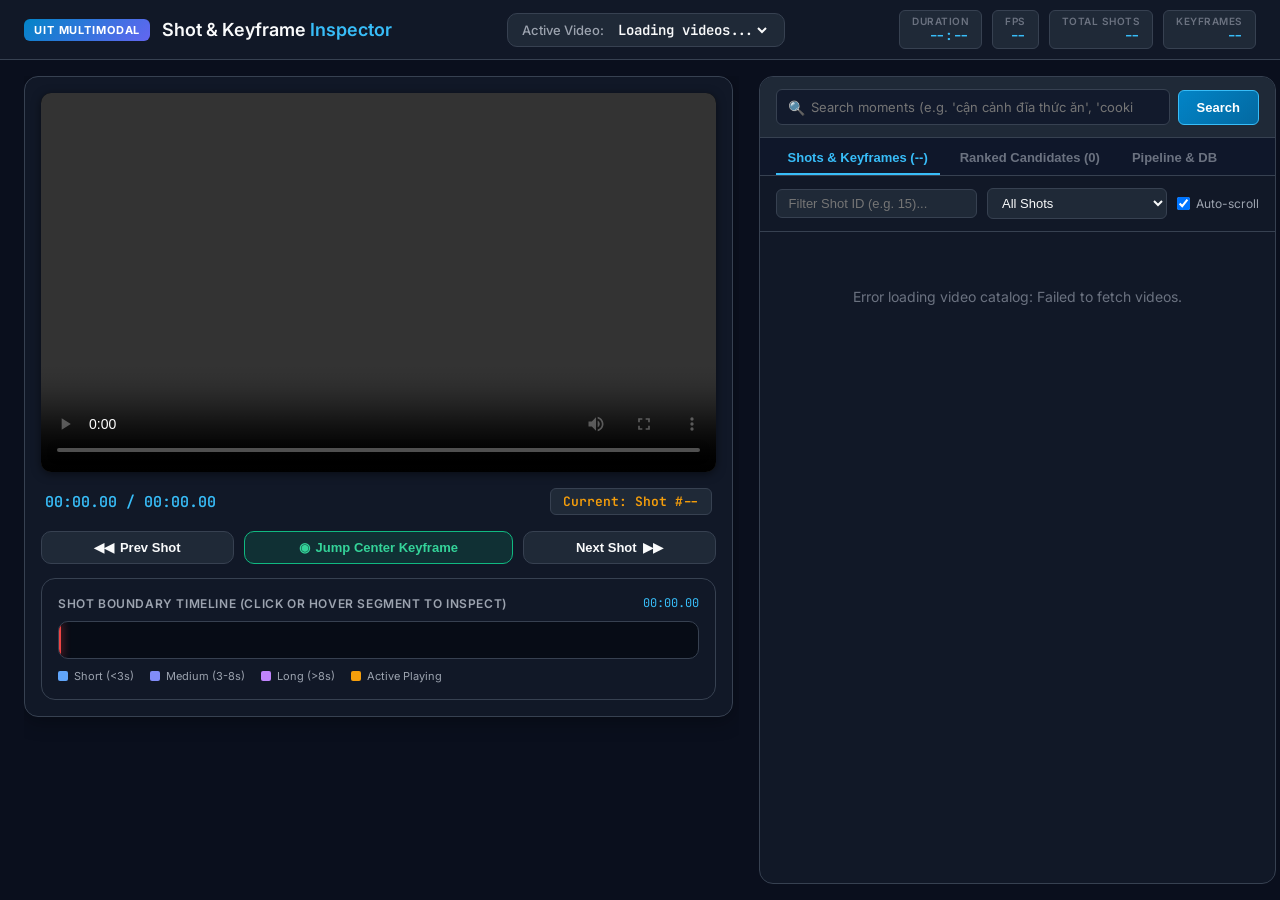
==== src/ui/static/index.html @ a97e5a0b "feat(pipeline): implement fault-tolerant checkpointing and modular architecture refactoring" ====
<!DOCTYPE html>
<html lang="en">
<head>
    <meta charset="UTF-8">
    <meta name="viewport" content="width=device-width, initial-scale=1.0">
    <title>Shot & Keyframe Debug Inspector - UIT Multimodal Retrieval</title>
    <link rel="preconnect" href="https://fonts.googleapis.com">
    <link rel="preconnect" href="https://fonts.gstatic.com" crossorigin>
    <link href="https://fonts.googleapis.com/css2?family=Inter:wght@400;500;600;700&family=JetBrains+Mono:wght@400;600&display=swap" rel="stylesheet">
    <link rel="stylesheet" href="style.css?v=2">
</head>
<body>
    <!-- Top Header Bar -->
    <header class="app-header">
        <div class="header-left">
            <div class="logo-badge">UIT MULTIMODAL</div>
            <h1>Shot & Keyframe <span>Inspector</span></h1>
        </div>
        <div class="header-center">
            <div class="select-wrapper">
                <label for="videoSelect">Active Video:</label>
                <select id="videoSelect">
                    <option value="" disabled selected>Loading videos...</option>
                </select>
            </div>
        </div>
        <div class="header-right" id="videoStats">
            <div class="stat-badge">
                <span class="label">Duration</span>
                <span class="val" id="statDuration">--:--</span>
            </div>
            <div class="stat-badge">
                <span class="label">FPS</span>
                <span class="val" id="statFps">--</span>
            </div>
            <div class="stat-badge">
                <span class="label">Total Shots</span>
                <span class="val" id="statShots">--</span>
            </div>
            <div class="stat-badge">
                <span class="label">Keyframes</span>
                <span class="val" id="statKeyframes">--</span>
            </div>
        </div>
    </header>

    <!-- Main Workspace -->
    <main class="app-main">
        <!-- Left Pane: Video Player & Timeline -->
        <section class="player-pane">
            <div class="player-card">
                <div class="video-container">
                    <video id="videoPlayer" controls preload="metadata" playsinline>
                        <p>Your browser does not support HTML5 video.</p>
                    </video>
                </div>

                <div class="player-meta">
                    <div class="time-display" id="timeDisplay">00:00.00 / 00:00.00</div>
                    <div class="current-shot-badge" id="currentShotBadge">Current: Shot #--</div>
                </div>

                <!-- Navigation Quick Controls -->
                <div class="quick-nav-bar">
                    <button class="nav-btn" id="btnPrevShot" title="Go to previous shot">
                        <span>&#9664;&#9664;</span> Prev Shot
                    </button>
                    <button class="nav-btn accent-btn" id="btnJumpCenter" title="Jump to center keyframe of current shot">
                        <span>&#9673;</span> Jump Center Keyframe
                    </button>
                    <button class="nav-btn" id="btnNextShot" title="Go to next shot">
                        Next Shot <span>&#9654;&#9654;</span>
                    </button>
                </div>

                <!-- Interactive Shot Timeline Section -->
                <div class="timeline-container">
                    <div class="timeline-header">
                        <span class="timeline-title">Shot Boundary Timeline (Click or Hover segment to inspect)</span>
                        <span class="timeline-time" id="timelineHoverTime">00:00.00</span>
                    </div>
                    <div class="timeline-track" id="shotTimeline">
                        <!-- Shot segments generated by JavaScript -->
                        <div class="timeline-cursor" id="timelineCursor"></div>
                    </div>
                    <div class="timeline-legend">
                        <div class="legend-item"><span class="legend-dot color-short"></span> Short (&lt;3s)</div>
                        <div class="legend-item"><span class="legend-dot color-med"></span> Medium (3-8s)</div>
                        <div class="legend-item"><span class="legend-dot color-long"></span> Long (&gt;8s)</div>
                        <div class="legend-item"><span class="legend-dot color-active"></span> Active Playing</div>
                    </div>
                </div>
            </div>
        </section>

        <!-- Right Pane: Shot & Keyframe List / Ranked Candidates -->
        <section class="inspector-pane">
            <!-- Visual Search Bar -->
            <div class="search-query-container">
                <form id="searchForm" class="search-query-form" onsubmit="event.preventDefault();">
                    <div class="search-query-input-wrap">
                        <span class="search-query-icon">&#128269;</span>
                        <input type="text" id="queryInput" placeholder="Search moments (e.g. 'cận cảnh đĩa thức ăn', 'cooking food')...">
                        <button type="button" id="btnClearQuery" class="btn-clear-query" title="Clear query" style="display: none;">&#10005;</button>
                    </div>
                    <button type="submit" id="btnSearch" class="btn-search-submit">Search</button>
                </form>
            </div>

            <!-- View Switcher Tabs -->
            <div class="pane-mode-tabs">
                <button type="button" class="tab-btn active" id="tabShots">Shots &amp; Keyframes (<span id="tabShotCount">--</span>)</button>
                <button type="button" class="tab-btn" id="tabResults">Ranked Candidates (<span id="tabResultCount">0</span>)</button>
                <button type="button" class="tab-btn" id="tabCheckpoints">Pipeline &amp; DB</button>
            </div>

            <div class="inspector-controls" id="shotControls">
                <div class="search-box">
                    <input type="text" id="shotSearch" placeholder="Filter Shot ID (e.g. 15)...">
                </div>
                <div class="filter-box">
                    <select id="shotFilter">
                        <option value="all">All Shots</option>
                        <option value="short">Short (&lt;3s)</option>
                        <option value="medium">Medium (3-8s)</option>
                        <option value="long">Long (&gt;8s)</option>
                        <option value="multi-kf">Multiple Keyframes (&gt;1)</option>
                    </select>
                </div>
                <div class="auto-scroll-toggle">
                    <label>
                        <input type="checkbox" id="chkAutoScroll" checked>
                        <span>Auto-scroll</span>
                    </label>
                </div>
            </div>

            <!-- Scrollable Cards Container for Shots -->
            <div class="shot-list" id="shotList">
                <div class="loading-state" id="loadingState">Loading shot metadata and keyframes...</div>
            </div>

            <!-- Scrollable Cards Container for Ranked Search Candidates -->
            <div class="candidate-list" id="candidateList" style="display: none;">
                <div class="empty-candidate-state" id="emptyCandidateState">Enter a natural language query above and click Search to retrieve top-ranked moments.</div>
            </div>

            <!-- Scrollable Container for Pipeline Checkpoints & Database Matrix -->
            <div class="checkpoint-pane" id="checkpointPane" style="display: none;">
                <div class="db-summary-cards">
                    <div class="db-stat-card">
                        <span class="db-stat-num" id="dbTotalVideos">0</span>
                        <span class="db-stat-label">Videos</span>
                    </div>
                    <div class="db-stat-card">
                        <span class="db-stat-num" id="dbTotalShots">0</span>
                        <span class="db-stat-label">Shots</span>
                    </div>
                    <div class="db-stat-card">
                        <span class="db-stat-num" id="dbTotalKeyframes">0</span>
                        <span class="db-stat-label">Keyframes</span>
                    </div>
                </div>

                <div class="checkpoint-header-row">
                    <div class="db-table-title">Pipeline Checkpoints Matrix</div>
                    <button type="button" class="btn-refresh-db" id="btnRefreshDb">&#8635; Refresh</button>
                </div>

                <div class="checkpoint-table-wrap">
                    <table class="checkpoint-table" id="checkpointTable">
                        <thead>
                            <tr>
                                <th>Video ID</th>
                                <th>Shots</th>
                                <th>Keyframes</th>
                                <th>Visual</th>
                                <th>Speech</th>
                                <th>OCR</th>
                            </tr>
                        </thead>
                        <tbody id="checkpointTableBody">
                            <tr><td colspan="6" style="text-align: center; color: var(--text-dim); padding: 24px;">Loading database checkpoints...</td></tr>
                        </tbody>
                    </table>
                </div>
            </div>
        </section>
    </main>

    <!-- Tooltip Element for Timeline -->
    <div class="timeline-tooltip" id="timelineTooltip"></div>

    <script src="app.js?v=2"></script>
</body>
</html>
---- src/ui/static/style.css ----
:root {
    --bg-page: #0a0f1d;
    --bg-surface: #111827;
    --bg-card: #1f2937;
    --bg-card-hover: #283548;
    --border-color: #374151;
    --border-subtle: #1f2937;
    
    --text-main: #f9fafb;
    --text-muted: #9ca3af;
    --text-dim: #6b7280;
    
    --accent: #38bdf8;
    --accent-glow: rgba(56, 189, 248, 0.25);
    --accent-dark: #0284c7;
    
    --color-center: #10b981;
    --color-dynamic: #6366f1;
    --color-active: #f59e0b;
    
    --color-short: #60a5fa;
    --color-med: #818cf8;
    --color-long: #c084fc;
    
    --radius-sm: 6px;
    --radius-md: 10px;
    --radius-lg: 14px;
    
    --font-sans: 'Inter', -apple-system, BlinkMacSystemFont, "Segoe UI", Roboto, sans-serif;
    --font-mono: 'JetBrains Mono', Consolas, monospace;
}

* {
    box-sizing: border-box;
    margin: 0;
    padding: 0;
}

html, body {
    height: 100vh;
    max-height: 100vh;
    overflow: hidden;
    font-family: var(--font-sans);
    background-color: var(--bg-page);
    color: var(--text-main);
}

body {
    display: flex;
    flex-direction: column;
}

/* Header */
.app-header {
    background-color: var(--bg-surface);
    border-bottom: 1px solid var(--border-color);
    padding: 0 24px;
    height: 60px;
    flex-shrink: 0;
    display: flex;
    justify-content: space-between;
    align-items: center;
    gap: 16px;
    z-index: 50;
    backdrop-filter: blur(8px);
}

.header-left {
    display: flex;
    align-items: center;
    gap: 12px;
}

.logo-badge {
    background: linear-gradient(135deg, var(--accent-dark), var(--color-dynamic));
    color: #ffffff;
    font-size: 11px;
    font-weight: 700;
    letter-spacing: 0.08em;
    padding: 4px 10px;
    border-radius: var(--radius-sm);
    text-transform: uppercase;
}

.header-left h1 {
    font-size: 18px;
    font-weight: 600;
    color: var(--text-main);
}

.header-left h1 span {
    color: var(--accent);
}

.header-center .select-wrapper {
    display: flex;
    align-items: center;
    gap: 10px;
    background-color: var(--bg-card);
    border: 1px solid var(--border-color);
    padding: 6px 14px;
    border-radius: var(--radius-md);
}

.header-center label {
    font-size: 13px;
    color: var(--text-muted);
    font-weight: 500;
}

.header-center select {
    background: transparent;
    border: none;
    color: var(--text-main);
    font-family: var(--font-mono);
    font-size: 14px;
    font-weight: 600;
    outline: none;
    cursor: pointer;
}

.header-center select option {
    background-color: var(--bg-surface);
    color: var(--text-main);
}

.header-right {
    display: flex;
    align-items: center;
    gap: 10px;
}

.stat-badge {
    display: flex;
    flex-direction: column;
    align-items: flex-end;
    background-color: var(--bg-card);
    border: 1px solid var(--border-color);
    padding: 4px 12px;
    border-radius: var(--radius-sm);
}

.stat-badge .label {
    font-size: 10px;
    text-transform: uppercase;
    letter-spacing: 0.05em;
    color: var(--text-dim);
    font-weight: 600;
}

.stat-badge .val {
    font-family: var(--font-mono);
    font-size: 13px;
    font-weight: 700;
    color: var(--accent);
}

/* Main Layout */
.app-main {
    flex: 1 1 auto;
    display: grid;
    grid-template-columns: 58% 42%;
    gap: 20px;
    padding: 16px 24px;
    max-width: 1800px;
    margin: 0 auto;
    width: 100%;
    min-height: 0;
    height: calc(100vh - 60px);
    max-height: calc(100vh - 60px);
    overflow: hidden;
}

/* Left Pane: Player & Timeline */
.player-pane {
    display: flex;
    flex-direction: column;
    gap: 16px;
    min-height: 0;
    height: 100%;
    max-height: 100%;
    overflow-y: auto;
    padding-right: 6px;
}

.player-card {
    background-color: var(--bg-surface);
    border: 1px solid var(--border-color);
    border-radius: var(--radius-lg);
    padding: 16px;
    display: flex;
    flex-direction: column;
    gap: 14px;
    box-shadow: 0 4px 20px rgba(0, 0, 0, 0.3);
}

.video-container {
    position: relative;
    width: 100%;
    background-color: #000000;
    border-radius: var(--radius-md);
    overflow: hidden;
    aspect-ratio: 16 / 9;
    box-shadow: 0 2px 10px rgba(0, 0, 0, 0.5);
}

.video-container video {
    width: 100%;
    height: 100%;
    display: block;
    object-fit: contain;
}

.player-meta {
    display: flex;
    justify-content: space-between;
    align-items: center;
    padding: 2px 4px;
}

.time-display {
    font-family: var(--font-mono);
    font-size: 15px;
    font-weight: 600;
    color: var(--accent);
}

.current-shot-badge {
    background: var(--bg-card);
    border: 1px solid var(--border-color);
    padding: 4px 12px;
    border-radius: var(--radius-sm);
    font-size: 13px;
    font-weight: 600;
    color: var(--color-active);
    font-family: var(--font-mono);
}

/* Quick Navigation Bar */
.quick-nav-bar {
    display: grid;
    grid-template-columns: 1fr 1.4fr 1fr;
    gap: 10px;
}

.nav-btn {
    background-color: var(--bg-card);
    border: 1px solid var(--border-color);
    color: var(--text-main);
    padding: 8px 14px;
    border-radius: var(--radius-md);
    font-size: 13px;
    font-weight: 600;
    cursor: pointer;
    transition: all 0.2s ease;
    display: flex;
    align-items: center;
    justify-content: center;
    gap: 6px;
}

.nav-btn:hover {
    background-color: var(--bg-card-hover);
    border-color: var(--accent);
    color: var(--accent);
}

.nav-btn.accent-btn {
    background: rgba(16, 185, 129, 0.15);
    border-color: var(--color-center);
    color: #34d399;
}

.nav-btn.accent-btn:hover {
    background: rgba(16, 185, 129, 0.25);
    color: #6ee7b7;
}

/* Interactive Timeline */
.timeline-container {
    background-color: var(--bg-surface);
    border: 1px solid var(--border-color);
    border-radius: var(--radius-lg);
    padding: 16px;
    display: flex;
    flex-direction: column;
    gap: 10px;
}

.timeline-header {
    display: flex;
    justify-content: space-between;
    align-items: center;
}

.timeline-title {
    font-size: 12px;
    font-weight: 600;
    text-transform: uppercase;
    letter-spacing: 0.05em;
    color: var(--text-muted);
}

.timeline-time {
    font-family: var(--font-mono);
    font-size: 12px;
    color: var(--accent);
}

.timeline-track {
    position: relative;
    width: 100%;
    height: 38px;
    background-color: #070c16;
    border-radius: var(--radius-md);
    overflow: hidden;
    display: flex;
    border: 1px solid var(--border-color);
    cursor: pointer;
}

.timeline-segment {
    height: 100%;
    border-right: 1px solid rgba(0, 0, 0, 0.4);
    transition: filter 0.15s ease, transform 0.15s ease;
}

.timeline-segment:hover {
    filter: brightness(1.6);
}

.timeline-segment.short {
    background-color: var(--color-short);
}

.timeline-segment.med {
    background-color: var(--color-med);
}

.timeline-segment.long {
    background-color: var(--color-long);
}

.timeline-segment.active {
    background-color: var(--color-active) !important;
    box-shadow: inset 0 0 8px rgba(0, 0, 0, 0.5);
}

.timeline-cursor {
    position: absolute;
    top: 0;
    bottom: 0;
    left: 0;
    width: 2px;
    background-color: #ef4444;
    box-shadow: 0 0 8px #ef4444;
    pointer-events: none;
    z-index: 10;
    transform: translateX(0);
    transition: left 0.05s linear;
}

.timeline-legend {
    display: flex;
    gap: 16px;
    flex-wrap: wrap;
    font-size: 11px;
    color: var(--text-muted);
}

.legend-item {
    display: flex;
    align-items: center;
    gap: 6px;
}

.legend-dot {
    width: 10px;
    height: 10px;
    border-radius: 2px;
}

.legend-dot.color-short { background-color: var(--color-short); }
.legend-dot.color-med { background-color: var(--color-med); }
.legend-dot.color-long { background-color: var(--color-long); }
.legend-dot.color-active { background-color: var(--color-active); }

/* Right Pane: Shot & Keyframe Inspector */
.inspector-pane {
    display: flex;
    flex-direction: column;
    min-height: 0;
    height: 100%;
    max-height: 100%;
    background-color: var(--bg-surface);
    border: 1px solid var(--border-color);
    border-radius: var(--radius-lg);
    overflow: hidden;
}

.inspector-controls {
    padding: 12px 16px;
    background-color: var(--bg-surface);
    border-bottom: 1px solid var(--border-color);
    display: flex;
    flex-wrap: wrap;
    gap: 10px;
    align-items: center;
    flex-shrink: 0;
}

.search-box {
    flex: 1;
    min-width: 150px;
}

.search-box input {
    width: 100%;
    background-color: var(--bg-card);
    border: 1px solid var(--border-color);
    color: var(--text-main);
    padding: 6px 12px;
    border-radius: var(--radius-sm);
    font-size: 13px;
    outline: none;
}

.search-box input:focus {
    border-color: var(--accent);
}

.filter-box select {
    background-color: var(--bg-card);
    border: 1px solid var(--border-color);
    color: var(--text-main);
    padding: 6px 10px;
    border-radius: var(--radius-sm);
    font-size: 13px;
    outline: none;
    cursor: pointer;
}

.auto-scroll-toggle {
    font-size: 12px;
    color: var(--text-muted);
    display: flex;
    align-items: center;
}

.auto-scroll-toggle label {
    display: flex;
    align-items: center;
    gap: 6px;
    cursor: pointer;
}

/* Shot Cards List */
.shot-list {
    flex: 1 1 0;
    min-height: 0;
    height: 100%;
    overflow-y: auto;
    overflow-x: hidden;
    padding: 16px;
    display: flex;
    flex-direction: column;
    gap: 12px;
}

/* Dedicated Custom Scrollbars */
.shot-list::-webkit-scrollbar,
.player-pane::-webkit-scrollbar {
    width: 8px;
}

.shot-list::-webkit-scrollbar-track,
.player-pane::-webkit-scrollbar-track {
    background: #0b1120;
    border-radius: 4px;
}

.shot-list::-webkit-scrollbar-thumb,
.player-pane::-webkit-scrollbar-thumb {
    background: #334155;
    border-radius: 4px;
}

.shot-list::-webkit-scrollbar-thumb:hover,
.player-pane::-webkit-scrollbar-thumb:hover {
    background: var(--accent-dark);
}

.shot-card {
    background-color: var(--bg-card);
    border: 1px solid var(--border-color);
    border-radius: var(--radius-md);
    padding: 12px;
    display: flex;
    flex-direction: column;
    gap: 10px;
    transition: all 0.2s ease;
}

.shot-card:hover {
    background-color: var(--bg-card-hover);
    border-color: rgba(56, 189, 248, 0.4);
}

.shot-card.active {
    background-color: #172554;
    border: 1.5px solid var(--accent);
    box-shadow: 0 0 16px var(--accent-glow);
}

.shot-card-header {
    display: flex;
    justify-content: space-between;
    align-items: center;
    cursor: pointer;
}

.shot-id-tag {
    display: flex;
    align-items: center;
    gap: 8px;
}

.shot-badge {
    background-color: #1e3a8a;
    color: #93c5fd;
    font-size: 12px;
    font-weight: 700;
    font-family: var(--font-mono);
    padding: 2px 8px;
    border-radius: var(--radius-sm);
}

.shot-card.active .shot-badge {
    background-color: var(--accent);
    color: #030712;
}

.shot-time {
    font-family: var(--font-mono);
    font-size: 13px;
    color: var(--text-main);
    font-weight: 600;
}

.shot-duration {
    font-size: 12px;
    color: var(--text-dim);
    font-family: var(--font-mono);
}

.shot-card.active .shot-duration {
    color: #93c5fd;
}

/* Keyframes Grid inside Shot Card */
.keyframes-grid {
    display: grid;
    grid-template-columns: repeat(auto-fill, minmax(130px, 1fr));
    gap: 10px;
}

.keyframe-item {
    background-color: #0f172a;
    border: 1px solid var(--border-color);
    border-radius: var(--radius-sm);
    overflow: hidden;
    display: flex;
    flex-direction: column;
    cursor: pointer;
    transition: all 0.2s ease;
}

.keyframe-item:hover {
    transform: translateY(-2px);
    border-color: var(--accent);
    box-shadow: 0 4px 12px rgba(0, 0, 0, 0.4);
}

.kf-thumb-wrap {
    width: 100%;
    aspect-ratio: 16 / 9;
    background-color: #000;
    overflow: hidden;
    position: relative;
}

.kf-thumb-wrap img {
    width: 100%;
    height: 100%;
    object-fit: cover;
    transition: transform 0.25s ease;
}

.keyframe-item:hover .kf-thumb-wrap img {
    transform: scale(1.06);
}

.kf-type-tag {
    position: absolute;
    top: 4px;
    right: 4px;
    font-size: 9px;
    font-weight: 700;
    padding: 2px 5px;
    border-radius: 3px;
    text-transform: uppercase;
    letter-spacing: 0.05em;
}

.kf-type-tag.center {
    background-color: var(--color-center);
    color: #022c22;
}

.kf-type-tag.dynamic {
    background-color: var(--color-dynamic);
    color: #ffffff;
}

.kf-details {
    padding: 6px 8px;
    display: flex;
    flex-direction: column;
    gap: 2px;
}

.kf-time {
    font-family: var(--font-mono);
    font-size: 11px;
    font-weight: 700;
    color: var(--accent);
}

.kf-blur {
    font-size: 10px;
    color: var(--text-dim);
}

/* Floating Tooltip */
.timeline-tooltip {
    position: fixed;
    background: #0f172a;
    border: 1px solid var(--accent);
    color: #ffffff;
    padding: 6px 12px;
    border-radius: var(--radius-sm);
    font-size: 12px;
    font-family: var(--font-mono);
    pointer-events: none;
    z-index: 1000;
    opacity: 0;
    transition: opacity 0.15s ease;
    box-shadow: 0 4px 15px rgba(0, 0, 0, 0.5);
    white-space: nowrap;
}

.loading-state {
    text-align: center;
    color: var(--text-dim);
    padding: 40px;
    font-size: 14px;
}

/* ==========================================================================
   Visual Search & Ranked Candidates Styling
   ========================================================================== */

.search-query-container {
    padding: 12px 16px;
    background: var(--bg-card);
    border-bottom: 1px solid var(--border-color);
}

.search-query-form {
    display: flex;
    gap: 8px;
    align-items: center;
}

.search-query-input-wrap {
    position: relative;
    flex: 1;
    display: flex;
    align-items: center;
}

.search-query-icon {
    position: absolute;
    left: 12px;
    color: var(--text-dim);
    font-size: 14px;
    pointer-events: none;
}

#queryInput {
    width: 100%;
    background: rgba(15, 23, 42, 0.8);
    border: 1px solid var(--border-color);
    border-radius: var(--radius-sm);
    color: var(--text-main);
    padding: 9px 36px 9px 34px;
    font-size: 13px;
    font-family: var(--font-main);
    transition: all 0.2s ease;
}

#queryInput:focus {
    outline: none;
    border-color: var(--accent);
    box-shadow: 0 0 0 3px rgba(56, 189, 248, 0.15);
    background: #0f172a;
}

.btn-clear-query {
    position: absolute;
    right: 10px;
    background: none;
    border: none;
    color: var(--text-dim);
    cursor: pointer;
    font-size: 12px;
    padding: 2px 6px;
    border-radius: 4px;
}

.btn-clear-query:hover {
    color: #ffffff;
    background: rgba(255, 255, 255, 0.1);
}

.btn-search-submit {
    background: linear-gradient(135deg, #0284c7 0%, #0369a1 100%);
    border: 1px solid #38bdf8;
    color: #ffffff;
    padding: 9px 18px;
    border-radius: var(--radius-sm);
    font-size: 13px;
    font-weight: 600;
    cursor: pointer;
    transition: all 0.2s ease;
    white-space: nowrap;
}

.btn-search-submit:hover {
    background: linear-gradient(135deg, #38bdf8 0%, #0284c7 100%);
    box-shadow: 0 0 12px rgba(56, 189, 248, 0.35);
}

.btn-search-submit:disabled {
    opacity: 0.5;
    cursor: not-allowed;
}

/* Tabs */
.pane-mode-tabs {
    display: flex;
    background: #0f172a;
    border-bottom: 1px solid var(--border-color);
    padding: 4px 16px 0;
    gap: 8px;
}

.tab-btn {
    background: transparent;
    border: none;
    border-bottom: 2px solid transparent;
    color: var(--text-dim);
    padding: 8px 12px;
    font-size: 13px;
    font-weight: 600;
    cursor: pointer;
    transition: all 0.2s ease;
}

.tab-btn:hover {
    color: var(--text-main);
}

.tab-btn.active {
    color: var(--accent);
    border-bottom-color: var(--accent);
}

/* Candidate List */
.candidate-list {
    flex: 1 1 0;
    min-height: 0;
    overflow-y: auto;
    overflow-x: hidden;
    padding: 16px;
    display: flex;
    flex-direction: column;
    gap: 12px;
}

.candidate-list::-webkit-scrollbar {
    width: 8px;
}

.candidate-list::-webkit-scrollbar-track {
    background: #0b1120;
    border-radius: 4px;
}

.candidate-list::-webkit-scrollbar-thumb {
    background: #334155;
    border-radius: 4px;
}

.candidate-list::-webkit-scrollbar-thumb:hover {
    background: var(--accent-dark);
}

.empty-candidate-state {
    text-align: center;
    color: var(--text-dim);
    padding: 48px 24px;
    font-size: 14px;
    line-height: 1.6;
}

/* Candidate Card */
.candidate-card {
    flex-shrink: 0;
    background: var(--bg-card);
    border: 1px solid var(--border-color);
    border-radius: var(--radius-md);
    padding: 12px;
    display: grid;
    grid-template-columns: 140px 1fr;
    gap: 14px;
    cursor: pointer;
    transition: all 0.2s cubic-bezier(0.4, 0, 0.2, 1);
    position: relative;
    overflow: hidden;
    min-height: 92px;
}

.candidate-card:hover {
    border-color: var(--accent);
    transform: translateY(-2px);
    box-shadow: 0 6px 20px rgba(0, 0, 0, 0.4);
    background: #1e293b;
}

.candidate-card.active {
    border-color: var(--color-active);
    background: rgba(34, 197, 94, 0.08);
    box-shadow: 0 0 16px rgba(34, 197, 94, 0.2);
}

.candidate-thumb-box {
    position: relative;
    width: 140px;
    height: 78px;
    min-width: 140px;
    min-height: 78px;
    flex-shrink: 0;
    border-radius: var(--radius-sm);
    overflow: hidden;
    background: #000000;
    display: flex;
    align-items: center;
    justify-content: center;
}

.candidate-thumb-box img {
    width: 100%;
    height: 100%;
    object-fit: cover;
    display: block;
}

.candidate-thumb-placeholder {
    color: var(--text-dim);
    font-size: 11px;
    font-family: var(--font-mono);
}

.candidate-rank-pill {
    position: absolute;
    top: 6px;
    left: 6px;
    background: rgba(15, 23, 42, 0.85);
    border: 1px solid var(--border-color);
    color: #ffffff;
    font-family: var(--font-mono);
    font-size: 11px;
    font-weight: 700;
    padding: 2px 7px;
    border-radius: var(--radius-sm);
    backdrop-filter: blur(4px);
}

.candidate-rank-pill.top-1 {
    background: linear-gradient(135deg, #eab308 0%, #ca8a04 100%);
    color: #000000;
    border-color: #fde047;
}

.candidate-rank-pill.top-2 {
    background: linear-gradient(135deg, #94a3b8 0%, #64748b 100%);
    color: #ffffff;
    border-color: #cbd5e1;
}

.candidate-rank-pill.top-3 {
    background: linear-gradient(135deg, #b45309 0%, #78350f 100%);
    color: #ffffff;
    border-color: #d97706;
}

.candidate-content {
    display: flex;
    flex-direction: column;
    justify-content: space-between;
    gap: 8px;
}

.candidate-row-top {
    display: flex;
    justify-content: space-between;
    align-items: flex-start;
}

.candidate-title {
    font-size: 14px;
    font-weight: 600;
    color: var(--text-main);
}

.candidate-score-pill {
    font-family: var(--font-mono);
    font-size: 12px;
    font-weight: 700;
    background: rgba(56, 189, 248, 0.12);
    border: 1px solid rgba(56, 189, 248, 0.4);
    color: var(--accent);
    padding: 3px 8px;
    border-radius: 999px;
}

.candidate-row-bottom {
    display: flex;
    justify-content: space-between;
    align-items: center;
}

.candidate-time {
    font-family: var(--font-mono);
    font-size: 13px;
    color: #ffffff;
    font-weight: 600;
}

.candidate-type-badge {
    font-size: 11px;
    font-weight: 600;
    padding: 2px 8px;
    border-radius: var(--radius-sm);
    text-transform: uppercase;
}

.candidate-type-badge.pooled {
    background: rgba(168, 85, 247, 0.15);
    border: 1px solid rgba(168, 85, 247, 0.4);
    color: #c084fc;
}

.candidate-type-badge.keyframe {
    background: rgba(56, 189, 248, 0.15);
    border: 1px solid rgba(56, 189, 248, 0.4);
    color: var(--accent);
}

/* ==========================================================================
   Pipeline Checkpoints & Database Inspector Tab
   ========================================================================== */

.checkpoint-pane {
    flex: 1 1 0;
    min-height: 0;
    overflow-y: auto;
    overflow-x: hidden;
    padding: 16px;
    display: flex;
    flex-direction: column;
    gap: 16px;
}

.checkpoint-pane::-webkit-scrollbar {
    width: 8px;
}

.checkpoint-pane::-webkit-scrollbar-track {
    background: #0b1120;
    border-radius: 4px;
}

.checkpoint-pane::-webkit-scrollbar-thumb {
    background: #334155;
    border-radius: 4px;
}

.checkpoint-pane::-webkit-scrollbar-thumb:hover {
    background: var(--accent-dark);
}

.db-summary-cards {
    display: grid;
    grid-template-columns: repeat(3, 1fr);
    gap: 12px;
}

.db-stat-card {
    background: var(--bg-card);
    border: 1px solid var(--border-color);
    border-radius: var(--radius-md);
    padding: 14px 10px;
    display: flex;
    flex-direction: column;
    align-items: center;
    gap: 4px;
}

.db-stat-num {
    font-family: var(--font-mono);
    font-size: 24px;
    font-weight: 700;
    color: var(--accent);
}

.db-stat-label {
    font-size: 11px;
    text-transform: uppercase;
    letter-spacing: 0.05em;
    color: var(--text-dim);
    font-weight: 600;
}

.checkpoint-header-row {
    display: flex;
    justify-content: space-between;
    align-items: center;
}

.db-table-title {
    font-size: 13px;
    font-weight: 600;
    color: var(--text-main);
    text-transform: uppercase;
    letter-spacing: 0.05em;
}

.btn-refresh-db {
    background: rgba(56, 189, 248, 0.12);
    border: 1px solid var(--accent);
    color: var(--accent);
    padding: 5px 12px;
    border-radius: var(--radius-sm);
    font-size: 12px;
    font-weight: 600;
    cursor: pointer;
    transition: all 0.2s ease;
}

.btn-refresh-db:hover {
    background: var(--accent);
    color: #030712;
}

.checkpoint-table-wrap {
    background: var(--bg-card);
    border: 1px solid var(--border-color);
    border-radius: var(--radius-md);
    overflow: hidden;
}

.checkpoint-table {
    width: 100%;
    border-collapse: collapse;
    font-size: 12px;
    text-align: left;
}

.checkpoint-table th {
    background: #0f172a;
    padding: 10px 12px;
    color: var(--text-muted);
    font-weight: 600;
    font-size: 11px;
    text-transform: uppercase;
    border-bottom: 1px solid var(--border-color);
}

.checkpoint-table td {
    padding: 10px 12px;
    border-bottom: 1px solid var(--border-subtle);
    font-family: var(--font-mono);
    vertical-align: middle;
}

.checkpoint-table tr:hover td {
    background: rgba(255, 255, 255, 0.02);
}

/* Status Badges */
.cp-badge {
    display: inline-block;
    padding: 2px 7px;
    border-radius: 4px;
    font-size: 10px;
    font-weight: 700;
    text-transform: uppercase;
    letter-spacing: 0.04em;
    font-family: var(--font-mono);
}

.cp-badge.completed {
    background: rgba(16, 185, 129, 0.15);
    border: 1px solid rgba(16, 185, 129, 0.4);
    color: #34d399;
}

.cp-badge.in_progress {
    background: rgba(245, 158, 11, 0.15);
    border: 1px solid rgba(245, 158, 11, 0.4);
    color: #fbbf24;
}

.cp-badge.pending {
    background: rgba(100, 116, 139, 0.15);
    border: 1px solid rgba(100, 116, 139, 0.3);
    color: #94a3b8;
}

.cp-badge.failed {
    background: rgba(239, 68, 68, 0.15);
    border: 1px solid rgba(239, 68, 68, 0.4);
    color: #f87171;
}
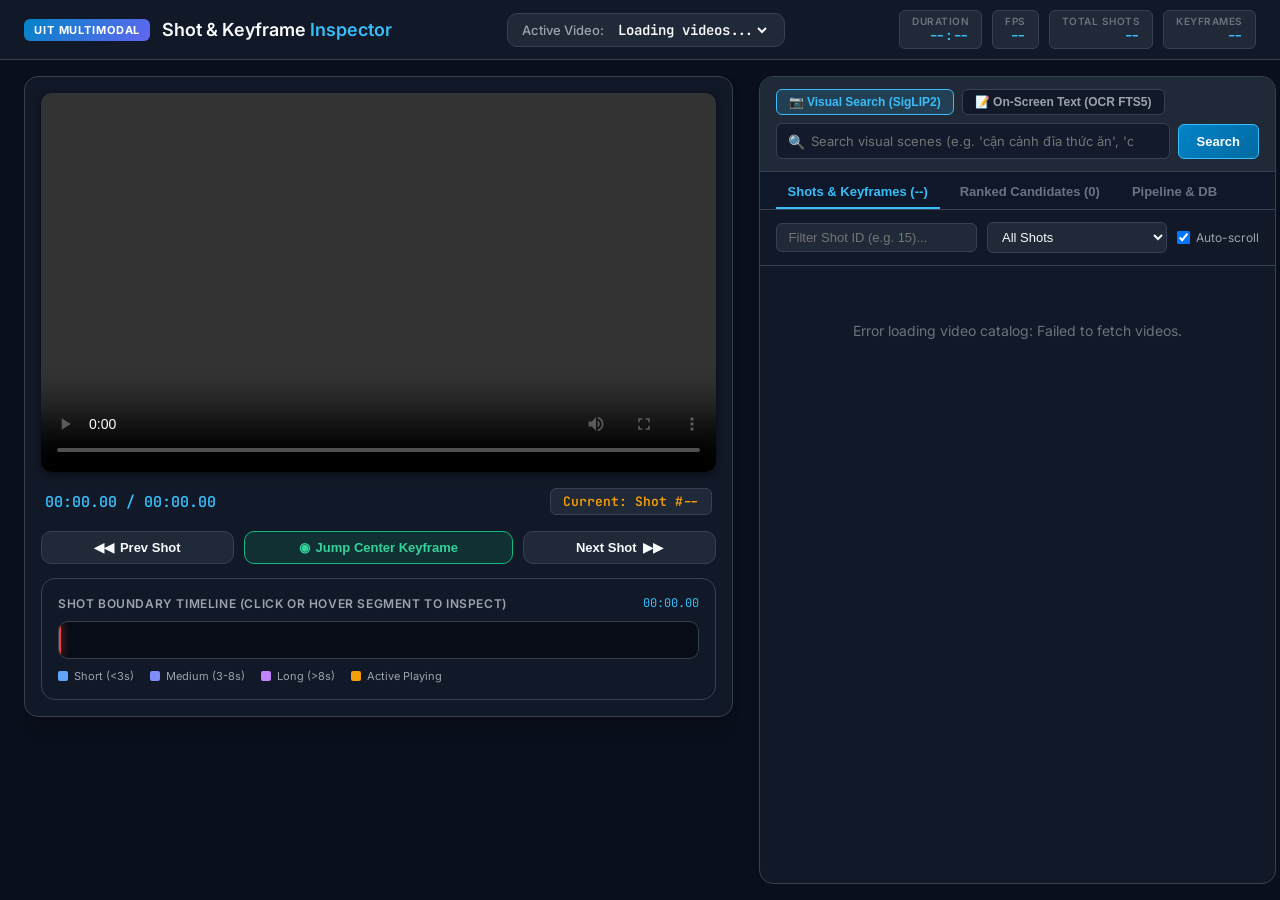
==== commit 78a5d8c3: "feat(ocr): implement on-screen text extraction with PaddleOCR, SQLite FTS5, and debug UI - Add OCREx" ====
--- a/src/ui/static/index.html
+++ b/src/ui/static/index.html
@@ -95,12 +95,16 @@
 
         <!-- Right Pane: Shot & Keyframe List / Ranked Candidates -->
         <section class="inspector-pane">
-            <!-- Visual Search Bar -->
+            <!-- Search Bar & Modality Selector -->
             <div class="search-query-container">
+                <div class="search-modality-toggle">
+                    <button type="button" class="modality-btn active" id="btnModeVisual" data-mode="visual">&#128247; Visual Search (SigLIP2)</button>
+                    <button type="button" class="modality-btn" id="btnModeOcr" data-mode="ocr">&#128221; On-Screen Text (OCR FTS5)</button>
+                </div>
                 <form id="searchForm" class="search-query-form" onsubmit="event.preventDefault();">
                     <div class="search-query-input-wrap">
                         <span class="search-query-icon">&#128269;</span>
-                        <input type="text" id="queryInput" placeholder="Search moments (e.g. 'cận cảnh đĩa thức ăn', 'cooking food')...">
+                        <input type="text" id="queryInput" placeholder="Search visual scenes (e.g. 'cận cảnh đĩa thức ăn', 'cooking food')...">
                         <button type="button" id="btnClearQuery" class="btn-clear-query" title="Clear query" style="display: none;">&#10005;</button>
                     </div>
                     <button type="submit" id="btnSearch" class="btn-search-submit">Search</button>
@@ -175,12 +179,11 @@
                                 <th>Shots</th>
                                 <th>Keyframes</th>
                                 <th>Visual</th>
-                                <th>Speech</th>
                                 <th>OCR</th>
                             </tr>
                         </thead>
                         <tbody id="checkpointTableBody">
-                            <tr><td colspan="6" style="text-align: center; color: var(--text-dim); padding: 24px;">Loading database checkpoints...</td></tr>
+                            <tr><td colspan="5" style="text-align: center; color: var(--text-dim); padding: 24px;">Loading database checkpoints...</td></tr>
                         </tbody>
                     </table>
                 </div>
--- a/src/ui/static/style.css
+++ b/src/ui/static/style.css
@@ -1145,3 +1145,70 @@
     color: #f87171;
 }
 
+/* Modality Toggle */
+.search-modality-toggle {
+    display: flex;
+    gap: 8px;
+    margin-bottom: 8px;
+}
+
+.modality-btn {
+    background: var(--bg-surface);
+    border: 1px solid var(--border-color);
+    color: var(--text-muted);
+    padding: 5px 12px;
+    border-radius: var(--radius-sm);
+    font-size: 12px;
+    font-weight: 600;
+    cursor: pointer;
+    transition: all 0.2s ease;
+}
+
+.modality-btn:hover {
+    border-color: var(--accent);
+    color: var(--text-main);
+}
+
+.modality-btn.active {
+    background: rgba(56, 189, 248, 0.15);
+    border-color: var(--accent);
+    color: var(--accent);
+}
+
+/* Keyframe OCR Snippets */
+.kf-ocr-snippets {
+    margin-top: 4px;
+    font-size: 11px;
+    color: #fbbf24;
+    background: rgba(245, 158, 11, 0.08);
+    border: 1px solid rgba(245, 158, 11, 0.2);
+    border-radius: 4px;
+    padding: 3px 6px;
+    line-height: 1.3;
+    overflow: hidden;
+    text-overflow: ellipsis;
+    white-space: nowrap;
+    max-width: 100%;
+}
+
+.kf-ocr-snippets .ocr-tag {
+    font-weight: 700;
+    color: #f59e0b;
+    font-size: 10px;
+    margin-right: 4px;
+}
+
+/* Candidate OCR Snippet */
+.candidate-text-snippet {
+    margin-top: 6px;
+    padding: 4px 8px;
+    background: rgba(245, 158, 11, 0.1);
+    border-left: 3px solid #f59e0b;
+    border-radius: 0 4px 4px 0;
+    color: #fef08a;
+    font-size: 12px;
+    line-height: 1.4;
+    word-break: break-word;
+}
+
+
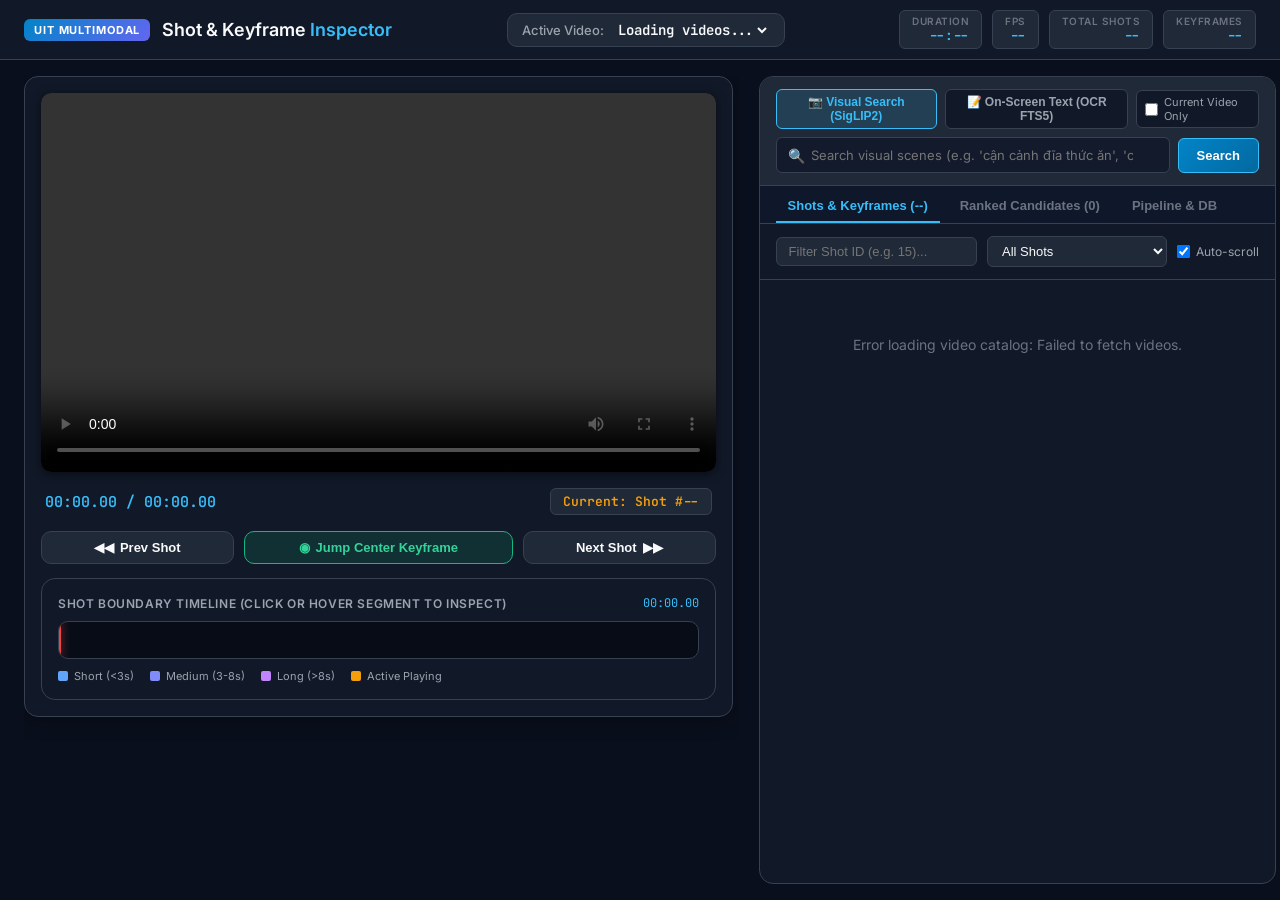
==== commit b33c10e5: "fix(ui): resolve search video scoping, SQL FTS filtering, and checkpoint matrix visibility - Push vi" ====
--- a/src/ui/static/index.html
+++ b/src/ui/static/index.html
@@ -100,6 +100,12 @@
                 <div class="search-modality-toggle">
                     <button type="button" class="modality-btn active" id="btnModeVisual" data-mode="visual">&#128247; Visual Search (SigLIP2)</button>
                     <button type="button" class="modality-btn" id="btnModeOcr" data-mode="ocr">&#128221; On-Screen Text (OCR FTS5)</button>
+                    <div class="search-scope-wrap">
+                        <label class="scope-checkbox-label">
+                            <input type="checkbox" id="chkCurrentVideoOnly">
+                            <span id="lblScopeText">Current Video Only</span>
+                        </label>
+                    </div>
                 </div>
                 <form id="searchForm" class="search-query-form" onsubmit="event.preventDefault();">
                     <div class="search-query-input-wrap">
@@ -168,7 +174,15 @@
 
                 <div class="checkpoint-header-row">
                     <div class="db-table-title">Pipeline Checkpoints Matrix</div>
-                    <button type="button" class="btn-refresh-db" id="btnRefreshDb">&#8635; Refresh</button>
+                    <div class="checkpoint-filter-controls">
+                        <input type="text" id="cpSearchInput" placeholder="Filter video ID (e.g. L13)..." class="cp-search-input">
+                        <select id="cpFilterSelect" class="cp-filter-select">
+                            <option value="all">All (726 Videos)</option>
+                            <option value="completed" selected>Completed Only</option>
+                            <option value="pending">Pending Only</option>
+                        </select>
+                        <button type="button" class="btn-refresh-db" id="btnRefreshDb">&#8635; Refresh</button>
+                    </div>
                 </div>
 
                 <div class="checkpoint-table-wrap">
--- a/src/ui/static/style.css
+++ b/src/ui/static/style.css
@@ -1175,9 +1175,84 @@
     color: var(--accent);
 }
 
-/* Keyframe OCR Snippets */
-.kf-ocr-snippets {
-    margin-top: 4px;
+/* Checkpoint Matrix Filter Controls */
+.checkpoint-filter-controls {
+    display: flex;
+    align-items: center;
+    gap: 8px;
+}
+
+.cp-search-input {
+    background: var(--bg-surface);
+    border: 1px solid var(--border-color);
+    color: var(--text-main);
+    padding: 5px 10px;
+    border-radius: var(--radius-sm);
+    font-size: 12px;
+    font-family: var(--font-sans);
+    width: 170px;
+}
+
+.cp-search-input:focus {
+    border-color: var(--accent);
+    outline: none;
+}
+
+.cp-filter-select {
+    background: var(--bg-surface);
+    border: 1px solid var(--border-color);
+    color: var(--text-main);
+    padding: 5px 8px;
+    border-radius: var(--radius-sm);
+    font-size: 12px;
+    font-family: var(--font-sans);
+    cursor: pointer;
+}
+
+/* Search Scope Checkbox */
+.search-scope-wrap {
+    display: flex;
+    align-items: center;
+    margin-left: auto;
+}
+
+.scope-checkbox-label {
+    display: flex;
+    align-items: center;
+    gap: 6px;
+    font-size: 11px;
+    color: var(--text-muted);
+    cursor: pointer;
+    user-select: none;
+    background: var(--bg-surface);
+    padding: 4px 8px;
+    border-radius: var(--radius-sm);
+    border: 1px solid var(--border-color);
+}
+
+.scope-checkbox-label:hover {
+    color: var(--text-main);
+    border-color: var(--border-hover);
+}
+
+.scope-checkbox-label input[type="checkbox"] {
+    accent-color: var(--accent);
+    cursor: pointer;
+}
+
+/* Candidate Video Badge */
+.candidate-vid-badge {
+    display: inline-block;
+    background: rgba(56, 189, 248, 0.15);
+    color: var(--accent);
+    font-family: var(--font-mono);
+    font-size: 11px;
+    font-weight: 700;
+    padding: 1px 6px;
+    border-radius: 4px;
+    margin-right: 6px;
+    border: 1px solid rgba(56, 189, 248, 0.3);
+}
     font-size: 11px;
     color: #fbbf24;
     background: rgba(245, 158, 11, 0.08);
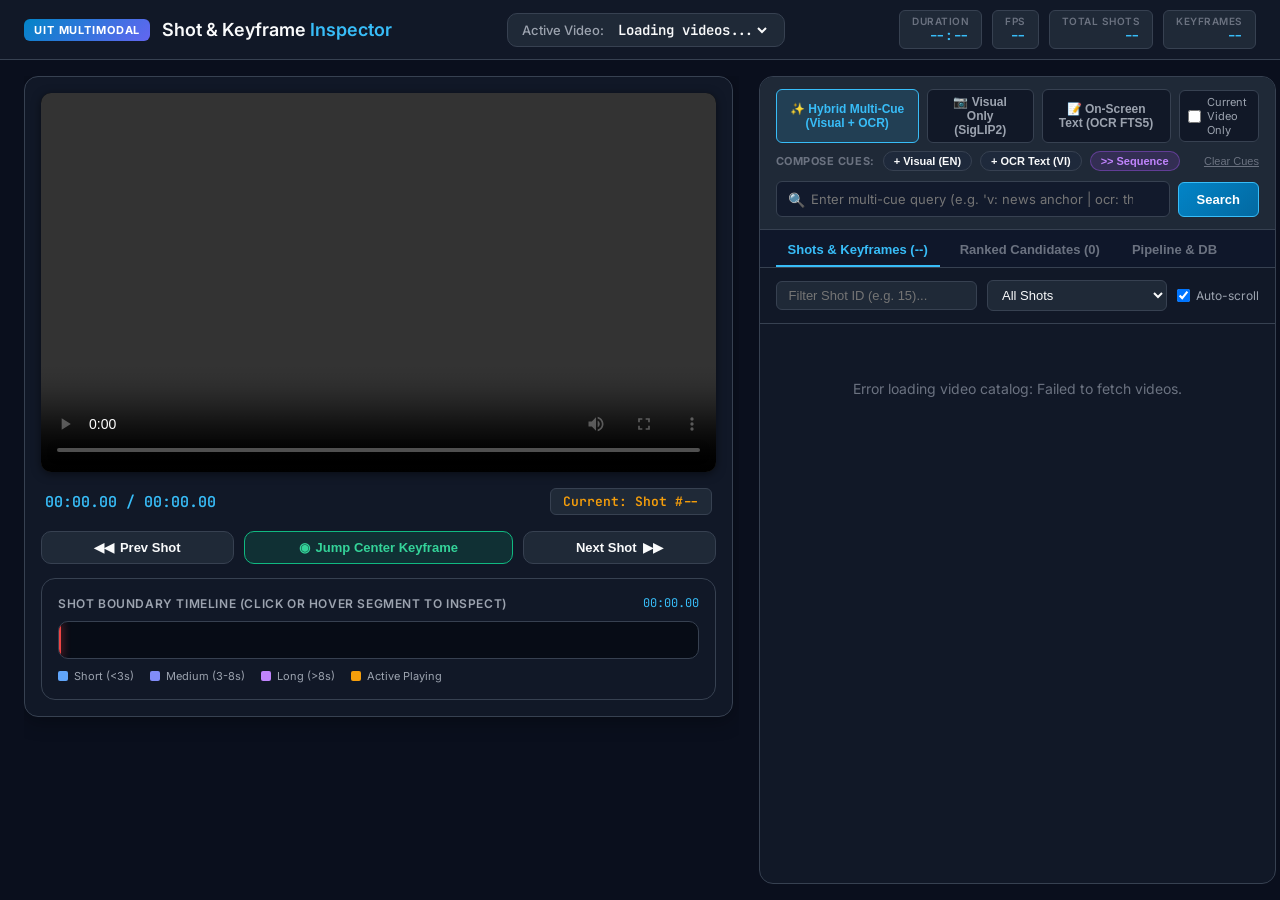
==== commit 59dc9720: "feat(ui): implement multimodal search ui with explainable pipeline trace and rocchio feedback" ====
--- a/src/ui/static/index.html
+++ b/src/ui/static/index.html
@@ -98,7 +98,8 @@
             <!-- Search Bar & Modality Selector -->
             <div class="search-query-container">
                 <div class="search-modality-toggle">
-                    <button type="button" class="modality-btn active" id="btnModeVisual" data-mode="visual">&#128247; Visual Search (SigLIP2)</button>
+                    <button type="button" class="modality-btn active" id="btnModeMultimodal" data-mode="auto">&#10024; Hybrid Multi-Cue (Visual + OCR)</button>
+                    <button type="button" class="modality-btn" id="btnModeVisual" data-mode="visual">&#128247; Visual Only (SigLIP2)</button>
                     <button type="button" class="modality-btn" id="btnModeOcr" data-mode="ocr">&#128221; On-Screen Text (OCR FTS5)</button>
                     <div class="search-scope-wrap">
                         <label class="scope-checkbox-label">
@@ -107,10 +108,21 @@
                         </label>
                     </div>
                 </div>
+
+                <!-- Interactive Multi-Cue Builder Toolbar -->
+                <div class="multi-cue-builder" id="multiCueBuilder">
+                    <span class="builder-label">Compose Cues:</span>
+                    <button type="button" class="builder-pill-btn" id="btnAddVisualCue" title="Add English Visual description">+ Visual (EN)</button>
+                    <button type="button" class="builder-pill-btn" id="btnAddOcrCue" title="Add Vietnamese/Latin On-Screen Text">+ OCR Text (VI)</button>
+                    <button type="button" class="builder-pill-btn builder-pill-seq" id="btnAddSeqStage" title="Add chronological transition stage">&gt;&gt; Sequence</button>
+                    <button type="button" class="builder-clear-btn" id="btnClearPills" title="Reset all cues">Clear Cues</button>
+                </div>
+                <div class="cue-pills-list" id="cuePillsList" style="display: none;"></div>
+
                 <form id="searchForm" class="search-query-form" onsubmit="event.preventDefault();">
                     <div class="search-query-input-wrap">
                         <span class="search-query-icon">&#128269;</span>
-                        <input type="text" id="queryInput" placeholder="Search visual scenes (e.g. 'cận cảnh đĩa thức ăn', 'cooking food')...">
+                        <input type="text" id="queryInput" placeholder="Enter multi-cue query (e.g. 'v: news anchor | ocr: thoi su' or 'blue truck')...">
                         <button type="button" id="btnClearQuery" class="btn-clear-query" title="Clear query" style="display: none;">&#10005;</button>
                     </div>
                     <button type="submit" id="btnSearch" class="btn-search-submit">Search</button>
@@ -148,6 +160,22 @@
             <!-- Scrollable Cards Container for Shots -->
             <div class="shot-list" id="shotList">
                 <div class="loading-state" id="loadingState">Loading shot metadata and keyframes...</div>
+            </div>
+
+            <!-- Explainable Pipeline Trace & Per-Cue Inspector Panel -->
+            <div class="pipeline-trace-panel" id="pipelineTracePanel" style="display: none;">
+                <div class="trace-header" id="traceHeader">
+                    <div class="trace-title">
+                        <span class="trace-badge">&#9889; Pipeline Trace</span>
+                        <span class="trace-summary-text" id="traceSummaryText">Decomposed 2 Cues | Turnaround 115ms</span>
+                    </div>
+                    <button type="button" class="btn-toggle-trace" id="btnToggleTrace">&#9660; Inspect Per-Cue Hits &amp; Fusion</button>
+                </div>
+                <div class="trace-content" id="traceContent" style="display: none;">
+                    <div class="trace-stage-summary" id="traceStageSummary"></div>
+                    <div class="trace-cues-nav" id="traceCuesNav"></div>
+                    <div class="trace-cue-body" id="traceCueBody"></div>
+                </div>
             </div>
 
             <!-- Scrollable Cards Container for Ranked Search Candidates -->
--- a/src/ui/static/style.css
+++ b/src/ui/static/style.css
@@ -1253,6 +1253,8 @@
     margin-right: 6px;
     border: 1px solid rgba(56, 189, 248, 0.3);
 }
+
+.kf-ocr-snippet {
     font-size: 11px;
     color: #fbbf24;
     background: rgba(245, 158, 11, 0.08);
@@ -1286,4 +1288,353 @@
     word-break: break-word;
 }
 
-
+/* ==========================================================================
+   Multi-Cue Query Builder & Explainable Pipeline Trace Styling
+   ========================================================================== */
+
+/* Multi-Cue Builder Toolbar */
+.multi-cue-builder {
+    display: flex;
+    align-items: center;
+    gap: 8px;
+    margin-bottom: 10px;
+    flex-wrap: wrap;
+}
+
+.builder-label {
+    font-size: 11px;
+    font-weight: 700;
+    text-transform: uppercase;
+    color: var(--text-dim);
+    letter-spacing: 0.05em;
+}
+
+.builder-pill-btn {
+    background: #1e293b;
+    border: 1px solid var(--border-color);
+    color: var(--text-main);
+    padding: 3px 10px;
+    border-radius: 999px;
+    font-size: 11px;
+    font-weight: 600;
+    cursor: pointer;
+    transition: all 0.15s ease;
+}
+
+.builder-pill-btn:hover {
+    background: #334155;
+    border-color: var(--accent);
+    color: #ffffff;
+}
+
+.builder-pill-seq {
+    background: rgba(168, 85, 247, 0.15);
+    border-color: rgba(168, 85, 247, 0.4);
+    color: #c084fc;
+}
+
+.builder-pill-seq:hover {
+    background: rgba(168, 85, 247, 0.25);
+    border-color: #c084fc;
+}
+
+.builder-clear-btn {
+    background: transparent;
+    border: none;
+    color: var(--text-dim);
+    font-size: 11px;
+    cursor: pointer;
+    margin-left: auto;
+    text-decoration: underline;
+}
+
+.builder-clear-btn:hover {
+    color: #ef4444;
+}
+
+/* Explainable Pipeline Trace Panel */
+.pipeline-trace-panel {
+    background: #0f172a;
+    border: 1px solid #1e293b;
+    border-radius: var(--radius-md);
+    margin: 12px 16px 0;
+    overflow: hidden;
+    transition: all 0.2s ease;
+}
+
+.trace-header {
+    display: flex;
+    justify-content: space-between;
+    align-items: center;
+    padding: 10px 14px;
+    background: #131d31;
+    border-bottom: 1px solid rgba(255, 255, 255, 0.05);
+}
+
+.trace-title {
+    display: flex;
+    align-items: center;
+    gap: 8px;
+    font-size: 12px;
+}
+
+.trace-badge {
+    background: linear-gradient(135deg, #0284c7 0%, #0369a1 100%);
+    color: #ffffff;
+    font-weight: 700;
+    font-size: 11px;
+    padding: 2px 8px;
+    border-radius: 4px;
+    letter-spacing: 0.03em;
+}
+
+.trace-summary-text {
+    color: var(--text-main);
+    font-weight: 500;
+    font-family: var(--font-mono);
+}
+
+.btn-toggle-trace {
+    background: rgba(56, 189, 248, 0.1);
+    border: 1px solid rgba(56, 189, 248, 0.3);
+    color: var(--accent);
+    padding: 4px 10px;
+    border-radius: 4px;
+    font-size: 11px;
+    font-weight: 600;
+    cursor: pointer;
+    transition: all 0.2s ease;
+}
+
+.btn-toggle-trace:hover {
+    background: rgba(56, 189, 248, 0.2);
+    border-color: var(--accent);
+}
+
+.trace-content {
+    padding: 12px;
+    background: #0b1120;
+    display: flex;
+    flex-direction: column;
+    gap: 10px;
+}
+
+.trace-stage-summary {
+    display: flex;
+    flex-wrap: wrap;
+    gap: 6px;
+    font-size: 12px;
+    padding-bottom: 8px;
+    border-bottom: 1px dashed #1e293b;
+}
+
+.trace-cues-nav {
+    display: flex;
+    gap: 6px;
+    overflow-x: auto;
+    padding-bottom: 4px;
+}
+
+.trace-cue-tab {
+    background: #1e293b;
+    border: 1px solid #334155;
+    color: var(--text-dim);
+    padding: 6px 12px;
+    border-radius: 6px;
+    font-size: 11px;
+    font-weight: 600;
+    cursor: pointer;
+    white-space: nowrap;
+    transition: all 0.15s ease;
+}
+
+.trace-cue-tab:hover {
+    color: var(--text-main);
+    border-color: #64748b;
+}
+
+.trace-cue-tab.active {
+    background: #0284c7;
+    border-color: #38bdf8;
+    color: #ffffff;
+}
+
+.trace-hits-grid {
+    display: flex;
+    gap: 10px;
+    overflow-x: auto;
+    padding: 6px 2px 8px;
+}
+
+.trace-hit-card {
+    min-width: 140px;
+    max-width: 140px;
+    background: #1e293b;
+    border: 1px solid #334155;
+    border-radius: 6px;
+    padding: 6px;
+    display: flex;
+    flex-direction: column;
+    gap: 4px;
+    cursor: pointer;
+    transition: all 0.15s ease;
+}
+
+.trace-hit-card:hover {
+    border-color: var(--accent);
+    transform: translateY(-2px);
+    box-shadow: 0 4px 12px rgba(0, 0, 0, 0.4);
+}
+
+.trace-hit-thumb {
+    width: 100%;
+    height: 72px;
+    object-fit: cover;
+    border-radius: 4px;
+    background: #000;
+}
+
+.trace-hit-header {
+    display: flex;
+    justify-content: space-between;
+    font-size: 11px;
+    font-family: var(--font-mono);
+}
+
+.trace-hit-rank {
+    font-weight: 700;
+    color: #facc15;
+}
+
+.trace-hit-score {
+    color: var(--accent);
+}
+
+.trace-hit-time {
+    font-size: 10px;
+    color: var(--text-dim);
+}
+
+.trace-hit-text {
+    font-size: 10px;
+    color: #fde047;
+    background: rgba(245, 158, 11, 0.15);
+    padding: 2px 4px;
+    border-radius: 3px;
+    overflow: hidden;
+    text-overflow: ellipsis;
+    white-space: nowrap;
+}
+
+/* Candidate Card Enhancements */
+.candidate-consensus-badge {
+    background: linear-gradient(135deg, #eab308 0%, #ca8a04 100%);
+    color: #000000;
+    font-size: 10px;
+    font-weight: 700;
+    padding: 2px 6px;
+    border-radius: 4px;
+    text-transform: uppercase;
+    letter-spacing: 0.04em;
+    display: inline-flex;
+    align-items: center;
+    gap: 4px;
+}
+
+.btn-evidence-toggle {
+    background: #1e293b;
+    border: 1px solid #334155;
+    color: var(--text-dim);
+    font-size: 11px;
+    padding: 3px 8px;
+    border-radius: 4px;
+    cursor: pointer;
+    margin-top: 6px;
+    transition: all 0.15s ease;
+    align-self: flex-start;
+}
+
+.btn-evidence-toggle:hover {
+    color: var(--text-main);
+    border-color: var(--accent);
+}
+
+.candidate-evidence-box {
+    margin-top: 8px;
+    padding: 8px;
+    background: #0b1120;
+    border: 1px solid #1e293b;
+    border-radius: 6px;
+    display: grid;
+    grid-template-columns: repeat(auto-fill, minmax(130px, 1fr));
+    gap: 8px;
+}
+
+.evidence-item {
+    background: #1e293b;
+    border: 1px solid #334155;
+    border-radius: 4px;
+    padding: 4px;
+    display: flex;
+    flex-direction: column;
+    gap: 2px;
+    cursor: pointer;
+    transition: all 0.15s ease;
+}
+
+.evidence-item:hover {
+    border-color: var(--accent);
+}
+
+.evidence-thumb {
+    width: 100%;
+    height: 60px;
+    object-fit: cover;
+    border-radius: 3px;
+}
+
+.evidence-label {
+    font-size: 10px;
+    font-weight: 600;
+    color: var(--accent);
+}
+
+.evidence-time {
+    font-size: 10px;
+    color: var(--text-dim);
+    font-family: var(--font-mono);
+}
+
+.candidate-feedback-actions {
+    display: flex;
+    gap: 4px;
+    margin-top: 6px;
+}
+
+.btn-feedback {
+    background: #1e293b;
+    border: 1px solid #334155;
+    color: var(--text-dim);
+    font-size: 11px;
+    padding: 2px 7px;
+    border-radius: 4px;
+    cursor: pointer;
+    transition: all 0.15s ease;
+}
+
+.btn-feedback:hover {
+    background: #334155;
+    color: #ffffff;
+}
+
+.btn-feedback.positive:hover {
+    border-color: #22c55e;
+    color: #22c55e;
+}
+
+.btn-feedback.negative:hover {
+    border-color: #ef4444;
+    color: #ef4444;
+}
+
+
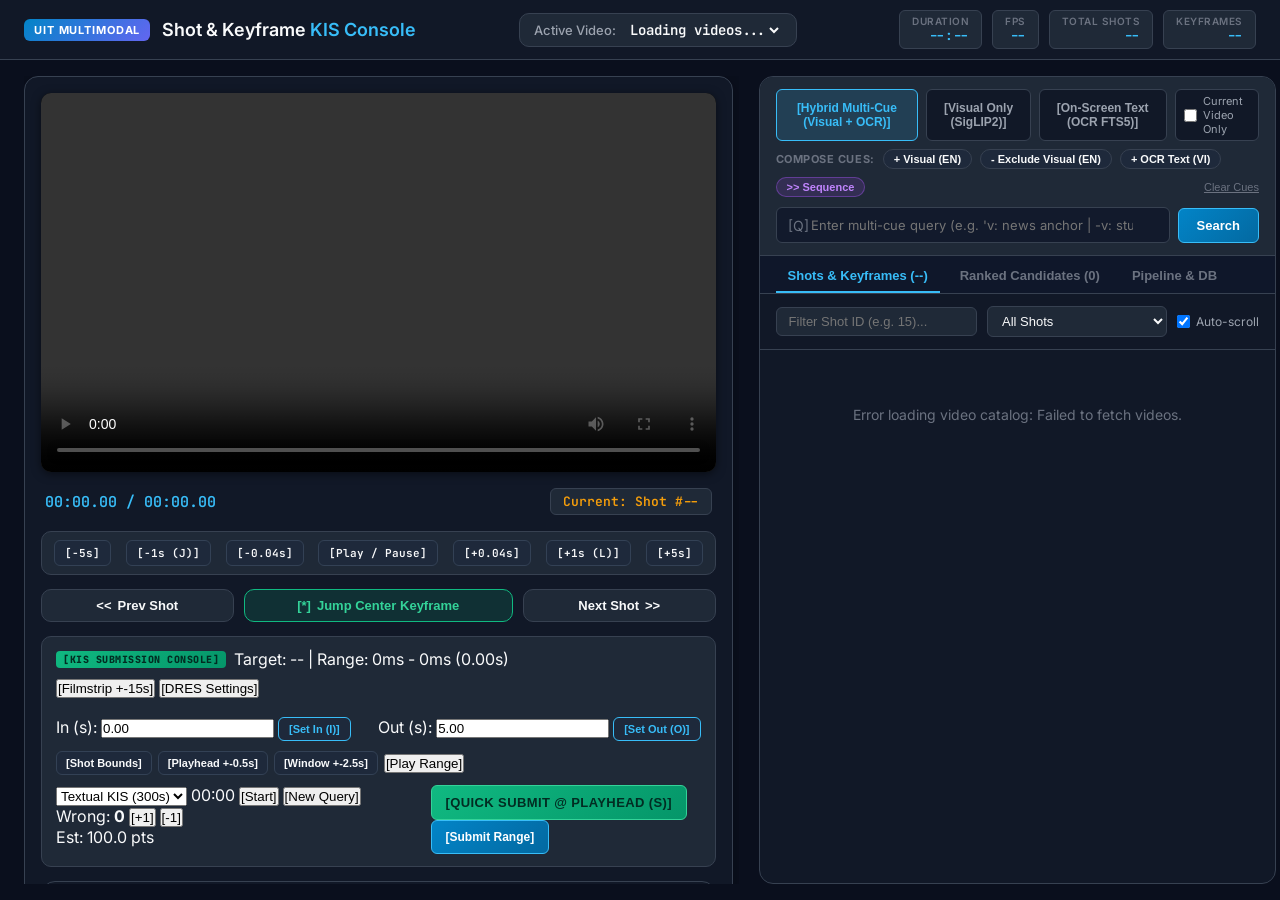
==== commit c28fa5c4: "feat(ui): add kis interactive scrubber and competition strategy guide" ====
--- a/src/ui/static/index.html
+++ b/src/ui/static/index.html
@@ -7,14 +7,14 @@
     <link rel="preconnect" href="https://fonts.googleapis.com">
     <link rel="preconnect" href="https://fonts.gstatic.com" crossorigin>
     <link href="https://fonts.googleapis.com/css2?family=Inter:wght@400;500;600;700&family=JetBrains+Mono:wght@400;600&display=swap" rel="stylesheet">
-    <link rel="stylesheet" href="style.css?v=2">
+    <link rel="stylesheet" href="style.css?v=3">
 </head>
 <body>
     <!-- Top Header Bar -->
     <header class="app-header">
         <div class="header-left">
             <div class="logo-badge">UIT MULTIMODAL</div>
-            <h1>Shot & Keyframe <span>Inspector</span></h1>
+            <h1>Shot &amp; Keyframe <span>KIS Console</span></h1>
         </div>
         <div class="header-center">
             <div class="select-wrapper">
@@ -46,7 +46,7 @@
 
     <!-- Main Workspace -->
     <main class="app-main">
-        <!-- Left Pane: Video Player & Timeline -->
+        <!-- Left Pane: Video Player, Scrubber, KIS Submission Console & Timeline -->
         <section class="player-pane">
             <div class="player-card">
                 <div class="video-container">
@@ -60,17 +60,121 @@
                     <div class="current-shot-badge" id="currentShotBadge">Current: Shot #--</div>
                 </div>
 
+                <!-- Fine Frame-Accurate Stepper Bar (Task 06B) -->
+                <div class="fine-stepper-bar">
+                    <button type="button" class="step-btn" id="btnStepBack5s" title="Seek backward 5 seconds">[-5s]</button>
+                    <button type="button" class="step-btn" id="btnStepBack1s" title="Seek backward 1 second (Hotkey: J)">[-1s (J)]</button>
+                    <button type="button" class="step-btn frame-btn" id="btnStepBackFrame" title="Step backward 1 frame / 0.04s (Hotkey: Left Arrow)">[-0.04s]</button>
+                    <button type="button" class="step-btn play-toggle-btn" id="btnTogglePlay" title="Play / Pause (Hotkey: Space)">[Play / Pause]</button>
+                    <button type="button" class="step-btn frame-btn" id="btnStepFwdFrame" title="Step forward 1 frame / 0.04s (Hotkey: Right Arrow)">[+0.04s]</button>
+                    <button type="button" class="step-btn" id="btnStepFwd1s" title="Seek forward 1 second (Hotkey: L)">[+1s (L)]</button>
+                    <button type="button" class="step-btn" id="btnStepFwd5s" title="Seek forward 5 seconds">[+5s]</button>
+                </div>
+
                 <!-- Navigation Quick Controls -->
                 <div class="quick-nav-bar">
                     <button class="nav-btn" id="btnPrevShot" title="Go to previous shot">
-                        <span>&#9664;&#9664;</span> Prev Shot
+                        <span>&lt;&lt;</span> Prev Shot
                     </button>
                     <button class="nav-btn accent-btn" id="btnJumpCenter" title="Jump to center keyframe of current shot">
-                        <span>&#9673;</span> Jump Center Keyframe
+                        <span>[*]</span> Jump Center Keyframe
                     </button>
                     <button class="nav-btn" id="btnNextShot" title="Go to next shot">
-                        Next Shot <span>&#9654;&#9654;</span>
+                        Next Shot <span>&gt;&gt;</span>
                     </button>
+                </div>
+
+                <!-- KIS Mark In / Mark Out & DRES Live Submission Console (Task 06B) -->
+                <div class="kis-console-card" id="kisConsoleCard">
+                    <div class="kis-console-header">
+                        <div class="kis-header-left">
+                            <span class="kis-badge">[KIS SUBMISSION CONSOLE]</span>
+                            <span class="kis-target-label" id="kisTargetLabel">Target: -- | Range: 0ms - 0ms (0.00s)</span>
+                        </div>
+                        <div class="kis-header-right">
+                            <button type="button" class="kis-small-btn" id="btnToggleFilmstrip" title="Inspect +-15s neighbor keyframes around playhead">[Filmstrip +-15s]</button>
+                            <button type="button" class="kis-small-btn" id="btnToggleDresConfig" title="Configure DRES Session &amp; View Submission History">[DRES Settings]</button>
+                        </div>
+                    </div>
+
+                    <!-- Mark In / Out & Presets Row -->
+                    <div class="kis-range-row">
+                        <div class="kis-input-group">
+                            <label for="kisMarkInInput">In (s):</label>
+                            <input type="number" id="kisMarkInInput" step="0.04" min="0" value="0.00" class="kis-time-input">
+                            <button type="button" class="kis-mark-btn" id="btnMarkIn" title="Set Start Time to current playhead (Hotkey: I)">[Set In (I)]</button>
+                        </div>
+                        <div class="kis-input-group">
+                            <label for="kisMarkOutInput">Out (s):</label>
+                            <input type="number" id="kisMarkOutInput" step="0.04" min="0" value="5.00" class="kis-time-input">
+                            <button type="button" class="kis-mark-btn" id="btnMarkOut" title="Set End Time to current playhead (Hotkey: O)">[Set Out (O)]</button>
+                        </div>
+                        <div class="kis-presets-group">
+                            <button type="button" class="kis-preset-btn" id="btnPresetShot" title="Fill Start/End from active shot boundaries">[Shot Bounds]</button>
+                            <button type="button" class="kis-preset-btn" id="btnPresetTight" title="Center tight 1.0s interval [t-0.5s, t+0.5s] around playhead">[Playhead +-0.5s]</button>
+                            <button type="button" class="kis-preset-btn" id="btnPresetWindow" title="Center 5.0s interval [t-2.5s, t+2.5s] around playhead">[Window +-2.5s]</button>
+                            <button type="button" class="kis-preview-btn" id="btnPlayRange" title="Play exclusively from Mark In to Mark Out and auto-pause">[Play Range]</button>
+                        </div>
+                    </div>
+
+                    <!-- Player Temporal Filmstrip Drawer (+-15s Neighbor Keyframes) -->
+                    <div class="player-filmstrip-drawer" id="playerFilmstripDrawer" style="display: none;">
+                        <div class="filmstrip-header">
+                            <span id="playerFilmstripTitle">Temporal Context Filmstrip (+-15s around playhead)</span>
+                            <button type="button" class="kis-small-btn" id="btnRefreshFilmstrip">[Refresh @ Playhead]</button>
+                        </div>
+                        <div class="filmstrip-strip" id="playerFilmstripList"></div>
+                    </div>
+
+                    <!-- Live Score Simulator & Dual Submit Buttons Row -->
+                    <div class="kis-submit-row">
+                        <div class="kis-score-widget">
+                            <select id="kisTaskTypeSelect" class="kis-task-select" title="Competition Task Time Allocation">
+                                <option value="300">Textual KIS (300s)</option>
+                                <option value="240">Video KIS (240s)</option>
+                            </select>
+                            <span class="kis-timer-val" id="kisTimerDisplay">00:00</span>
+                            <button type="button" class="kis-timer-btn" id="btnTimerToggle" title="Start or Pause Query Stopwatch">[Start]</button>
+                            <button type="button" class="kis-timer-btn" id="btnTimerReset" title="Reset Stopwatch &amp; Clear Duplicate Cache for Next Query">[New Query]</button>
+                            <div class="kis-wrong-ctrl">
+                                <span>Wrong: <strong id="kisWrongCount">0</strong></span>
+                                <button type="button" class="kis-timer-btn" id="btnAddWrong" title="Record a wrong attempt (-10 pts)">[+1]</button>
+                                <button type="button" class="kis-timer-btn" id="btnSubWrong" title="Decrease wrong attempt count">[-1]</button>
+                            </div>
+                            <span class="kis-est-score" id="kisEstScoreBadge">Est: 100.0 pts</span>
+                        </div>
+
+                        <div class="kis-submit-actions">
+                            <button type="button" class="btn-kis-quick-submit" id="btnQuickSubmitPlayhead" title="Immediately submit [currentTime - 0.5s, currentTime + 0.5s] (Hotkey: S)">
+                                [Quick Submit @ Playhead (S)]
+                            </button>
+                            <button type="button" class="btn-kis-range-submit" id="btnSubmitRange" title="Submit [Mark In -> Mark Out] interval to DRES">
+                                [Submit Range]
+                            </button>
+                        </div>
+                    </div>
+
+                    <!-- Submission Feedback Toast -->
+                    <div class="kis-submit-toast" id="kisSubmitToast" style="display: none;"></div>
+
+                    <!-- Collapsible DRES Configuration & Submission History Drawer -->
+                    <div class="kis-dres-config-drawer" id="kisDresConfigDrawer" style="display: none;">
+                        <div class="dres-config-grid">
+                            <label class="dres-dryrun-label">
+                                <input type="checkbox" id="chkDresDryRun" checked>
+                                <span>Dry-Run Mode (Safe local testing without live server)</span>
+                            </label>
+                            <input type="text" id="inputDresUrl" placeholder="DRES Base URL (https://eventretrieval.one)" value="https://eventretrieval.one" class="dres-input">
+                            <input type="text" id="inputDresEvalId" placeholder="Evaluation ID (e.g. offline_kis_eval)" value="offline_kis_eval" class="dres-input">
+                            <input type="text" id="inputDresSession" placeholder="Session ID Token (optional if Dry-Run)" class="dres-input">
+                            <button type="button" class="kis-mark-btn" id="btnSaveDresConfig">[Save Session]</button>
+                            <button type="button" class="kis-preset-btn" id="btnClearDresCache">[Clear Duplicate Cache]</button>
+                        </div>
+                        <div class="dres-history-box" id="dresHistoryBox">
+                            <div class="dres-history-title">Recent Submissions in Current Query:</div>
+                            <div class="dres-history-list" id="dresHistoryList">No submissions yet.</div>
+                        </div>
+                    </div>
                 </div>
 
                 <!-- Interactive Shot Timeline Section -->
@@ -81,6 +185,7 @@
                     </div>
                     <div class="timeline-track" id="shotTimeline">
                         <!-- Shot segments generated by JavaScript -->
+                        <div class="timeline-range-overlay" id="timelineRangeOverlay" style="display: none;"></div>
                         <div class="timeline-cursor" id="timelineCursor"></div>
                     </div>
                     <div class="timeline-legend">
@@ -88,6 +193,7 @@
                         <div class="legend-item"><span class="legend-dot color-med"></span> Medium (3-8s)</div>
                         <div class="legend-item"><span class="legend-dot color-long"></span> Long (&gt;8s)</div>
                         <div class="legend-item"><span class="legend-dot color-active"></span> Active Playing</div>
+                        <div class="legend-item"><span class="legend-dot color-range"></span> Selected KIS Range [In-Out]</div>
                     </div>
                 </div>
             </div>
@@ -98,9 +204,9 @@
             <!-- Search Bar & Modality Selector -->
             <div class="search-query-container">
                 <div class="search-modality-toggle">
-                    <button type="button" class="modality-btn active" id="btnModeMultimodal" data-mode="auto">&#10024; Hybrid Multi-Cue (Visual + OCR)</button>
-                    <button type="button" class="modality-btn" id="btnModeVisual" data-mode="visual">&#128247; Visual Only (SigLIP2)</button>
-                    <button type="button" class="modality-btn" id="btnModeOcr" data-mode="ocr">&#128221; On-Screen Text (OCR FTS5)</button>
+                    <button type="button" class="modality-btn active" id="btnModeMultimodal" data-mode="auto">[Hybrid Multi-Cue (Visual + OCR)]</button>
+                    <button type="button" class="modality-btn" id="btnModeVisual" data-mode="visual">[Visual Only (SigLIP2)]</button>
+                    <button type="button" class="modality-btn" id="btnModeOcr" data-mode="ocr">[On-Screen Text (OCR FTS5)]</button>
                     <div class="search-scope-wrap">
                         <label class="scope-checkbox-label">
                             <input type="checkbox" id="chkCurrentVideoOnly">
@@ -113,6 +219,7 @@
                 <div class="multi-cue-builder" id="multiCueBuilder">
                     <span class="builder-label">Compose Cues:</span>
                     <button type="button" class="builder-pill-btn" id="btnAddVisualCue" title="Add English Visual description">+ Visual (EN)</button>
+                    <button type="button" class="builder-pill-btn" id="btnAddNegVisualCue" title="Subtract unwanted visual scene (e.g. studio anchor)">- Exclude Visual (EN)</button>
                     <button type="button" class="builder-pill-btn" id="btnAddOcrCue" title="Add Vietnamese/Latin On-Screen Text">+ OCR Text (VI)</button>
                     <button type="button" class="builder-pill-btn builder-pill-seq" id="btnAddSeqStage" title="Add chronological transition stage">&gt;&gt; Sequence</button>
                     <button type="button" class="builder-clear-btn" id="btnClearPills" title="Reset all cues">Clear Cues</button>
@@ -121,9 +228,9 @@
 
                 <form id="searchForm" class="search-query-form" onsubmit="event.preventDefault();">
                     <div class="search-query-input-wrap">
-                        <span class="search-query-icon">&#128269;</span>
-                        <input type="text" id="queryInput" placeholder="Enter multi-cue query (e.g. 'v: news anchor | ocr: thoi su' or 'blue truck')...">
-                        <button type="button" id="btnClearQuery" class="btn-clear-query" title="Clear query" style="display: none;">&#10005;</button>
+                        <span class="search-query-icon">[Q]</span>
+                        <input type="text" id="queryInput" placeholder="Enter multi-cue query (e.g. 'v: news anchor | -v: studio | ocr: thoi su')...">
+                        <button type="button" id="btnClearQuery" class="btn-clear-query" title="Clear query" style="display: none;">[X]</button>
                     </div>
                     <button type="submit" id="btnSearch" class="btn-search-submit">Search</button>
                 </form>
@@ -166,10 +273,10 @@
             <div class="pipeline-trace-panel" id="pipelineTracePanel" style="display: none;">
                 <div class="trace-header" id="traceHeader">
                     <div class="trace-title">
-                        <span class="trace-badge">&#9889; Pipeline Trace</span>
+                        <span class="trace-badge">[TRACE] Pipeline</span>
                         <span class="trace-summary-text" id="traceSummaryText">Decomposed 2 Cues | Turnaround 115ms</span>
                     </div>
-                    <button type="button" class="btn-toggle-trace" id="btnToggleTrace">&#9660; Inspect Per-Cue Hits &amp; Fusion</button>
+                    <button type="button" class="btn-toggle-trace" id="btnToggleTrace">[v] Inspect Per-Cue Hits &amp; Fusion</button>
                 </div>
                 <div class="trace-content" id="traceContent" style="display: none;">
                     <div class="trace-stage-summary" id="traceStageSummary"></div>
@@ -209,7 +316,7 @@
                             <option value="completed" selected>Completed Only</option>
                             <option value="pending">Pending Only</option>
                         </select>
-                        <button type="button" class="btn-refresh-db" id="btnRefreshDb">&#8635; Refresh</button>
+                        <button type="button" class="btn-refresh-db" id="btnRefreshDb">[Refresh]</button>
                     </div>
                 </div>
 
@@ -236,6 +343,6 @@
     <!-- Tooltip Element for Timeline -->
     <div class="timeline-tooltip" id="timelineTooltip"></div>
 
-    <script src="app.js?v=2"></script>
+    <script src="app.js?v=3"></script>
 </body>
 </html>
--- a/src/ui/static/style.css
+++ b/src/ui/static/style.css
@@ -1637,4 +1637,579 @@
     color: #ef4444;
 }
 
-
+.builder-pill-neg {
+    background: rgba(239, 68, 68, 0.14);
+    border-color: rgba(239, 68, 68, 0.45);
+    color: #f87171;
+}
+
+.builder-pill-neg:hover {
+    background: rgba(239, 68, 68, 0.25);
+    border-color: #ef4444;
+    color: #ffffff;
+}
+
+/* ==========================================================================
+   Task 06B: KIS Interactive Verification & DRES Submission Console
+   ========================================================================== */
+
+/* Fine-Grained Frame Stepper Bar */
+.fine-stepper-bar {
+    display: flex;
+    align-items: center;
+    justify-content: space-between;
+    gap: 8px;
+    background: var(--bg-card);
+    border: 1px solid var(--border-color);
+    border-radius: var(--radius-md);
+    padding: 8px 12px;
+    flex-wrap: wrap;
+}
+
+.stepper-group {
+    display: flex;
+    align-items: center;
+    gap: 6px;
+    flex-wrap: wrap;
+}
+
+.step-btn {
+    background: #1e293b;
+    border: 1px solid #334155;
+    color: var(--text-main);
+    padding: 5px 10px;
+    border-radius: var(--radius-sm);
+    font-size: 11px;
+    font-family: var(--font-mono);
+    font-weight: 600;
+    cursor: pointer;
+    transition: all 0.15s ease;
+}
+
+.step-btn:hover {
+    border-color: var(--accent);
+    background: #334155;
+    color: #ffffff;
+}
+
+.step-btn-play {
+    background: rgba(56, 189, 248, 0.15);
+    border-color: var(--accent);
+    color: var(--accent);
+}
+
+.step-btn-play:hover {
+    background: var(--accent);
+    color: #030712;
+}
+
+.step-btn-context {
+    background: rgba(168, 85, 247, 0.15);
+    border-color: rgba(168, 85, 247, 0.45);
+    color: #c084fc;
+}
+
+.step-btn-context:hover {
+    background: rgba(168, 85, 247, 0.3);
+    border-color: #c084fc;
+    color: #ffffff;
+}
+
+/* Player Filmstrip Drawer (+-15s Neighbor Keyframes) */
+.player-filmstrip-drawer {
+    background: #0b1120;
+    border: 1px solid #1e293b;
+    border-radius: var(--radius-md);
+    padding: 10px 12px;
+    display: flex;
+    flex-direction: column;
+    gap: 8px;
+}
+
+.filmstrip-drawer-header {
+    display: flex;
+    justify-content: space-between;
+    align-items: center;
+    font-size: 12px;
+    font-weight: 600;
+    color: var(--accent);
+    font-family: var(--font-mono);
+}
+
+.btn-close-filmstrip {
+    background: transparent;
+    border: 1px solid #334155;
+    color: var(--text-dim);
+    font-size: 11px;
+    padding: 2px 8px;
+    border-radius: 4px;
+    cursor: pointer;
+}
+
+.btn-close-filmstrip:hover {
+    color: #ffffff;
+    border-color: #ef4444;
+}
+
+.filmstrip-strip {
+    display: flex;
+    gap: 8px;
+    overflow-x: auto;
+    padding: 4px 2px 8px;
+}
+
+.filmstrip-strip::-webkit-scrollbar {
+    height: 6px;
+}
+
+.filmstrip-strip::-webkit-scrollbar-track {
+    background: #090d16;
+    border-radius: 3px;
+}
+
+.filmstrip-strip::-webkit-scrollbar-thumb {
+    background: #334155;
+    border-radius: 3px;
+}
+
+.filmstrip-item {
+    min-width: 132px;
+    max-width: 132px;
+    background: #1e293b;
+    border: 1px solid #334155;
+    border-radius: 6px;
+    padding: 5px;
+    display: flex;
+    flex-direction: column;
+    gap: 4px;
+    cursor: pointer;
+    transition: all 0.15s ease;
+    flex-shrink: 0;
+}
+
+.filmstrip-item:hover {
+    border-color: var(--accent);
+    transform: translateY(-2px);
+}
+
+.filmstrip-item.center-anchor,
+.filmstrip-item.center-hit {
+    border-color: #eab308;
+    box-shadow: 0 0 10px rgba(234, 179, 8, 0.35);
+    background: rgba(234, 179, 8, 0.08);
+}
+
+.filmstrip-item img,
+.filmstrip-thumb {
+    width: 100%;
+    height: 68px;
+    object-fit: cover;
+    border-radius: 4px;
+    background: #000;
+}
+
+.filmstrip-meta {
+    display: flex;
+    justify-content: space-between;
+    align-items: center;
+    font-size: 10px;
+    font-family: var(--font-mono);
+}
+
+.filmstrip-time {
+    color: #ffffff;
+    font-weight: 700;
+}
+
+.filmstrip-shot,
+.filmstrip-delta {
+    color: var(--text-dim);
+}
+
+.filmstrip-ocr {
+    font-size: 9px;
+    color: #fde047;
+    background: rgba(245, 158, 11, 0.12);
+    padding: 1px 4px;
+    border-radius: 3px;
+    white-space: nowrap;
+    overflow: hidden;
+    text-overflow: ellipsis;
+}
+
+/* KIS Console Card */
+.kis-console-card {
+    background: var(--bg-card);
+    border: 1px solid var(--border-color);
+    border-radius: var(--radius-md);
+    padding: 12px 14px;
+    display: flex;
+    flex-direction: column;
+    gap: 10px;
+}
+
+.kis-console-header {
+    display: flex;
+    justify-content: space-between;
+    align-items: center;
+    flex-wrap: wrap;
+    gap: 8px;
+    border-bottom: 1px solid var(--border-subtle);
+    padding-bottom: 8px;
+}
+
+.kis-header-left {
+    display: flex;
+    align-items: center;
+    gap: 8px;
+}
+
+.kis-badge {
+    background: linear-gradient(135deg, #10b981 0%, #059669 100%);
+    color: #022c22;
+    font-weight: 800;
+    font-size: 10px;
+    padding: 2px 7px;
+    border-radius: 4px;
+    letter-spacing: 0.05em;
+    font-family: var(--font-mono);
+}
+
+.kis-title {
+    font-size: 12px;
+    font-weight: 700;
+    color: var(--text-main);
+    text-transform: uppercase;
+    letter-spacing: 0.04em;
+}
+
+.kis-mode-pill {
+    font-size: 10px;
+    font-family: var(--font-mono);
+    font-weight: 700;
+    padding: 2px 7px;
+    border-radius: 999px;
+    background: rgba(245, 158, 11, 0.15);
+    border: 1px solid rgba(245, 158, 11, 0.4);
+    color: #fbbf24;
+}
+
+.kis-mode-pill.live {
+    background: rgba(16, 185, 129, 0.15);
+    border-color: rgba(16, 185, 129, 0.45);
+    color: #34d399;
+}
+
+.kis-timer-widget {
+    display: flex;
+    align-items: center;
+    gap: 8px;
+    font-family: var(--font-mono);
+    font-size: 12px;
+}
+
+.kis-stopwatch {
+    color: #ffffff;
+    font-weight: 700;
+    background: #0f172a;
+    padding: 3px 8px;
+    border-radius: 4px;
+    border: 1px solid #334155;
+}
+
+.kis-score-sim {
+    color: #34d399;
+    font-weight: 700;
+    background: rgba(16, 185, 129, 0.12);
+    border: 1px solid rgba(16, 185, 129, 0.35);
+    padding: 3px 8px;
+    border-radius: 4px;
+}
+
+.kis-mini-btn {
+    background: #1e293b;
+    border: 1px solid #334155;
+    color: var(--text-dim);
+    font-size: 11px;
+    padding: 3px 8px;
+    border-radius: 4px;
+    cursor: pointer;
+    transition: all 0.15s ease;
+}
+
+.kis-mini-btn:hover {
+    color: #ffffff;
+    border-color: var(--accent);
+}
+
+/* Mark In / Out Range Row */
+.kis-range-row {
+    display: flex;
+    align-items: center;
+    justify-content: space-between;
+    gap: 10px;
+    flex-wrap: wrap;
+}
+
+.kis-mark-group {
+    display: flex;
+    align-items: center;
+    gap: 6px;
+}
+
+.kis-mark-btn {
+    background: #1e293b;
+    border: 1px solid #38bdf8;
+    color: #38bdf8;
+    font-size: 11px;
+    font-weight: 700;
+    padding: 5px 10px;
+    border-radius: var(--radius-sm);
+    cursor: pointer;
+    transition: all 0.15s ease;
+}
+
+.kis-mark-btn:hover {
+    background: #38bdf8;
+    color: #030712;
+}
+
+.kis-ms-input {
+    width: 92px;
+    background: #0f172a;
+    border: 1px solid #334155;
+    color: #ffffff;
+    font-family: var(--font-mono);
+    font-size: 12px;
+    font-weight: 700;
+    padding: 5px 8px;
+    border-radius: var(--radius-sm);
+}
+
+.kis-ms-input:focus {
+    outline: none;
+    border-color: var(--accent);
+}
+
+.kis-ms-unit {
+    font-size: 11px;
+    color: var(--text-dim);
+    font-family: var(--font-mono);
+}
+
+.kis-presets-group {
+    display: flex;
+    align-items: center;
+    gap: 6px;
+    flex-wrap: wrap;
+}
+
+.kis-preset-btn {
+    background: #1e293b;
+    border: 1px solid #334155;
+    color: var(--text-main);
+    font-size: 11px;
+    font-weight: 600;
+    padding: 5px 9px;
+    border-radius: var(--radius-sm);
+    cursor: pointer;
+    transition: all 0.15s ease;
+}
+
+.kis-preset-btn:hover {
+    border-color: var(--accent);
+    color: #ffffff;
+}
+
+.kis-preset-play {
+    background: rgba(16, 185, 129, 0.12);
+    border-color: rgba(16, 185, 129, 0.4);
+    color: #34d399;
+}
+
+.kis-preset-play:hover {
+    background: rgba(16, 185, 129, 0.25);
+    border-color: #34d399;
+}
+
+/* Primary KIS Submission Actions */
+.kis-submit-row {
+    display: grid;
+    grid-template-columns: 1.35fr 1fr;
+    gap: 10px;
+}
+
+.btn-kis-quick-submit {
+    background: linear-gradient(135deg, #10b981 0%, #059669 100%);
+    border: 1px solid #34d399;
+    color: #022c22;
+    font-size: 13px;
+    font-weight: 800;
+    padding: 9px 14px;
+    border-radius: var(--radius-sm);
+    cursor: pointer;
+    transition: all 0.15s ease;
+    text-transform: uppercase;
+    letter-spacing: 0.03em;
+}
+
+.btn-kis-quick-submit:hover {
+    background: linear-gradient(135deg, #34d399 0%, #10b981 100%);
+    box-shadow: 0 0 14px rgba(16, 185, 129, 0.4);
+}
+
+.btn-kis-range-submit {
+    background: linear-gradient(135deg, #0284c7 0%, #0369a1 100%);
+    border: 1px solid #38bdf8;
+    color: #ffffff;
+    font-size: 12px;
+    font-weight: 700;
+    padding: 9px 14px;
+    border-radius: var(--radius-sm);
+    cursor: pointer;
+    transition: all 0.15s ease;
+}
+
+.btn-kis-range-submit:hover {
+    background: linear-gradient(135deg, #38bdf8 0%, #0284c7 100%);
+    box-shadow: 0 0 12px rgba(56, 189, 248, 0.35);
+}
+
+/* KIS Submit Toast */
+.kis-submit-toast {
+    padding: 8px 12px;
+    border-radius: var(--radius-sm);
+    font-family: var(--font-mono);
+    font-size: 12px;
+    font-weight: 600;
+}
+
+.kis-submit-toast.accepted,
+.kis-submit-toast.ok {
+    background: rgba(16, 185, 129, 0.15);
+    border: 1px solid #10b981;
+    color: #34d399;
+}
+
+.kis-submit-toast.duplicate,
+.kis-submit-toast.warn {
+    background: rgba(245, 158, 11, 0.15);
+    border: 1px solid #f59e0b;
+    color: #fbbf24;
+}
+
+.kis-submit-toast.rejected,
+.kis-submit-toast.err {
+    background: rgba(239, 68, 68, 0.15);
+    border: 1px solid #ef4444;
+    color: #f87171;
+}
+
+/* DRES Settings & Submission History Drawer */
+.kis-dres-config-drawer {
+    background: #0b1120;
+    border: 1px solid #1e293b;
+    border-radius: var(--radius-sm);
+    padding: 10px;
+    display: flex;
+    flex-direction: column;
+    gap: 8px;
+}
+
+.dres-config-grid {
+    display: flex;
+    gap: 8px;
+    align-items: center;
+    flex-wrap: wrap;
+}
+
+.dres-input {
+    flex: 1;
+    min-width: 140px;
+    background: #1e293b;
+    border: 1px solid #334155;
+    color: #ffffff;
+    padding: 5px 8px;
+    border-radius: 4px;
+    font-size: 11px;
+    font-family: var(--font-mono);
+}
+
+.dres-dryrun-label {
+    display: flex;
+    align-items: center;
+    gap: 5px;
+    font-size: 11px;
+    color: var(--text-main);
+    cursor: pointer;
+}
+
+.kis-history-header {
+    display: flex;
+    justify-content: space-between;
+    align-items: center;
+    font-size: 11px;
+    color: var(--text-dim);
+    border-top: 1px dashed #1e293b;
+    padding-top: 6px;
+}
+
+.kis-history-list {
+    max-height: 110px;
+    overflow-y: auto;
+    display: flex;
+    flex-direction: column;
+    gap: 4px;
+    font-family: var(--font-mono);
+    font-size: 11px;
+}
+
+.kis-history-item {
+    display: flex;
+    justify-content: space-between;
+    padding: 3px 6px;
+    background: #131d31;
+    border-radius: 3px;
+}
+
+/* Timeline Selected Range Overlay */
+.timeline-range-overlay {
+    position: absolute;
+    top: 0;
+    bottom: 0;
+    background: rgba(16, 185, 129, 0.28);
+    border-left: 2px solid #10b981;
+    border-right: 2px solid #10b981;
+    pointer-events: none;
+    z-index: 4;
+}
+
+.color-range {
+    background-color: #10b981;
+}
+
+/* Candidate Card 1-Click Submit & Filmstrip Drawer */
+.btn-card-quick-submit {
+    margin-left: auto;
+    background: rgba(16, 185, 129, 0.16);
+    border: 1px solid rgba(16, 185, 129, 0.5);
+    color: #34d399;
+    font-weight: 700;
+}
+
+.btn-card-quick-submit:hover {
+    background: #10b981;
+    color: #022c22;
+    border-color: #34d399;
+}
+
+.candidate-filmstrip-box {
+    margin-top: 8px;
+    padding: 8px;
+    background: #0b1120;
+    border: 1px solid #1e293b;
+    border-radius: 6px;
+}
+
+
+
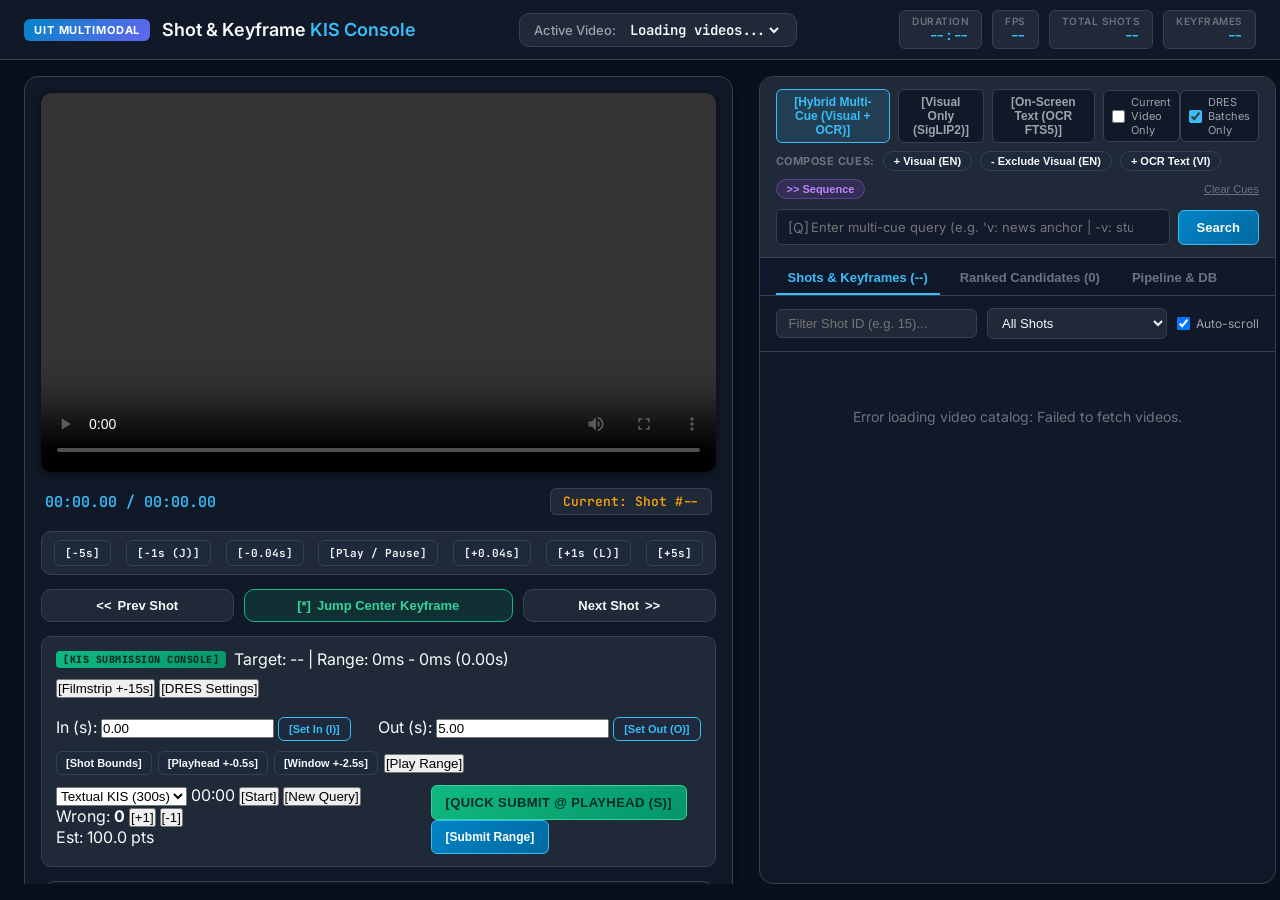
==== commit f48b6419: "feat(ui): add dres active batch filter to prevent submitting unindexed video batches" ====
--- a/src/ui/static/index.html
+++ b/src/ui/static/index.html
@@ -164,11 +164,14 @@
                                 <input type="checkbox" id="chkDresDryRun" checked>
                                 <span>Dry-Run Mode (Safe local testing without live server)</span>
                             </label>
-                            <input type="text" id="inputDresUrl" placeholder="DRES Base URL (https://eventretrieval.one)" value="https://eventretrieval.one" class="dres-input">
+                            <input type="text" id="inputDresUrl" placeholder="DRES Base URL (e.g. https://eventretrieval.one)" value="https://eventretrieval.one" class="dres-input">
+                            <input type="text" id="inputDresUsername" placeholder="DRES Username" class="dres-input">
+                            <input type="password" id="inputDresPassword" placeholder="DRES Password" class="dres-input">
+                            <button type="button" class="kis-mark-btn" id="btnLoginDres" title="Authenticate with DRES server and discover active evaluation">[Login &amp; Sync Eval]</button>
                             <input type="text" id="inputDresEvalId" placeholder="Evaluation ID (e.g. offline_kis_eval)" value="offline_kis_eval" class="dres-input">
-                            <input type="text" id="inputDresSession" placeholder="Session ID Token (optional if Dry-Run)" class="dres-input">
-                            <button type="button" class="kis-mark-btn" id="btnSaveDresConfig">[Save Session]</button>
-                            <button type="button" class="kis-preset-btn" id="btnClearDresCache">[Clear Duplicate Cache]</button>
+                            <input type="text" id="inputDresSession" placeholder="Session ID Token (auto-filled on login)" class="dres-input">
+                            <button type="button" class="kis-mark-btn" id="btnSaveDresConfig" title="Save custom session token and evaluation ID">[Save Session]</button>
+                            <button type="button" class="kis-preset-btn" id="btnClearDresCache" title="Clear duplicate cache for new task">[Clear Duplicate Cache]</button>
                         </div>
                         <div class="dres-history-box" id="dresHistoryBox">
                             <div class="dres-history-title">Recent Submissions in Current Query:</div>
@@ -211,6 +214,10 @@
                         <label class="scope-checkbox-label">
                             <input type="checkbox" id="chkCurrentVideoOnly">
                             <span id="lblScopeText">Current Video Only</span>
+                        </label>
+                        <label class="scope-checkbox-label" title="Restrict search results to video batches loaded on DRES server (L01-L12, L21-L23)">
+                            <input type="checkbox" id="chkDresBatchesOnly" checked>
+                            <span>DRES Batches Only</span>
                         </label>
                     </div>
                 </div>
